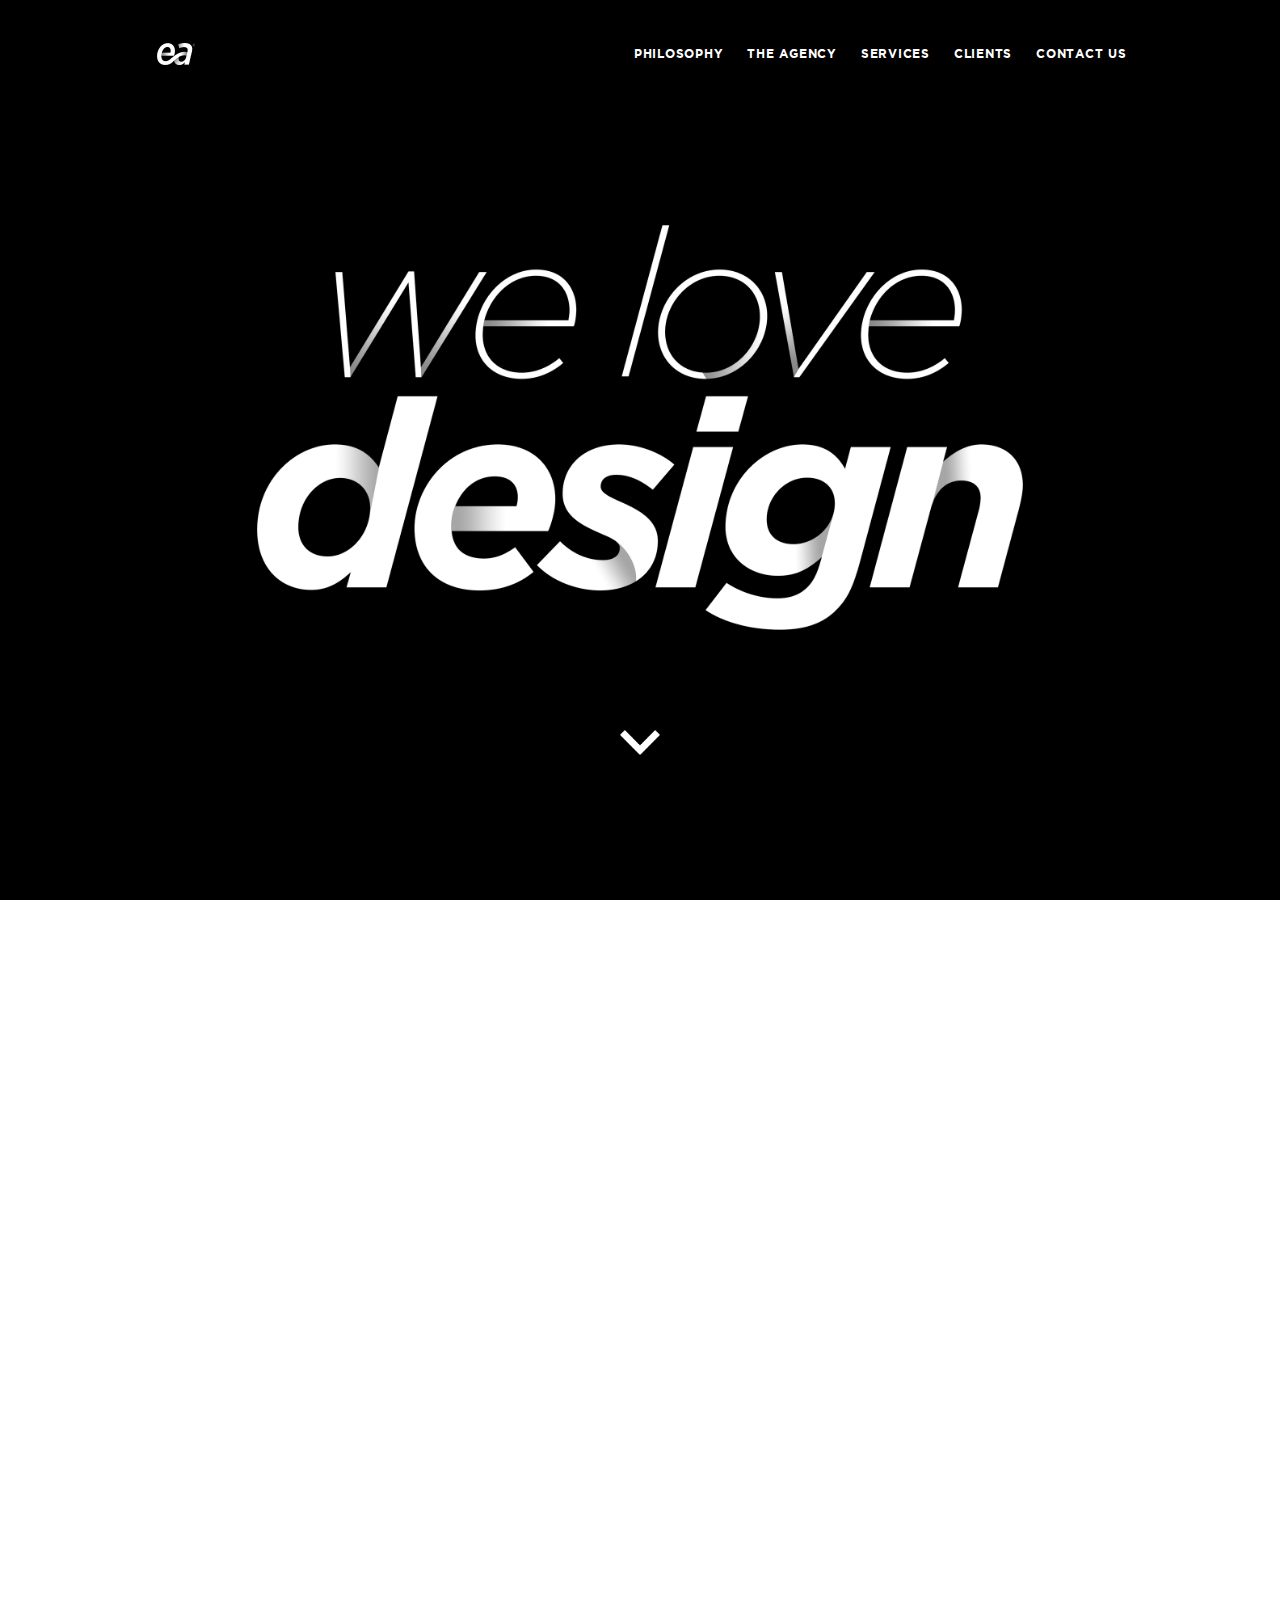
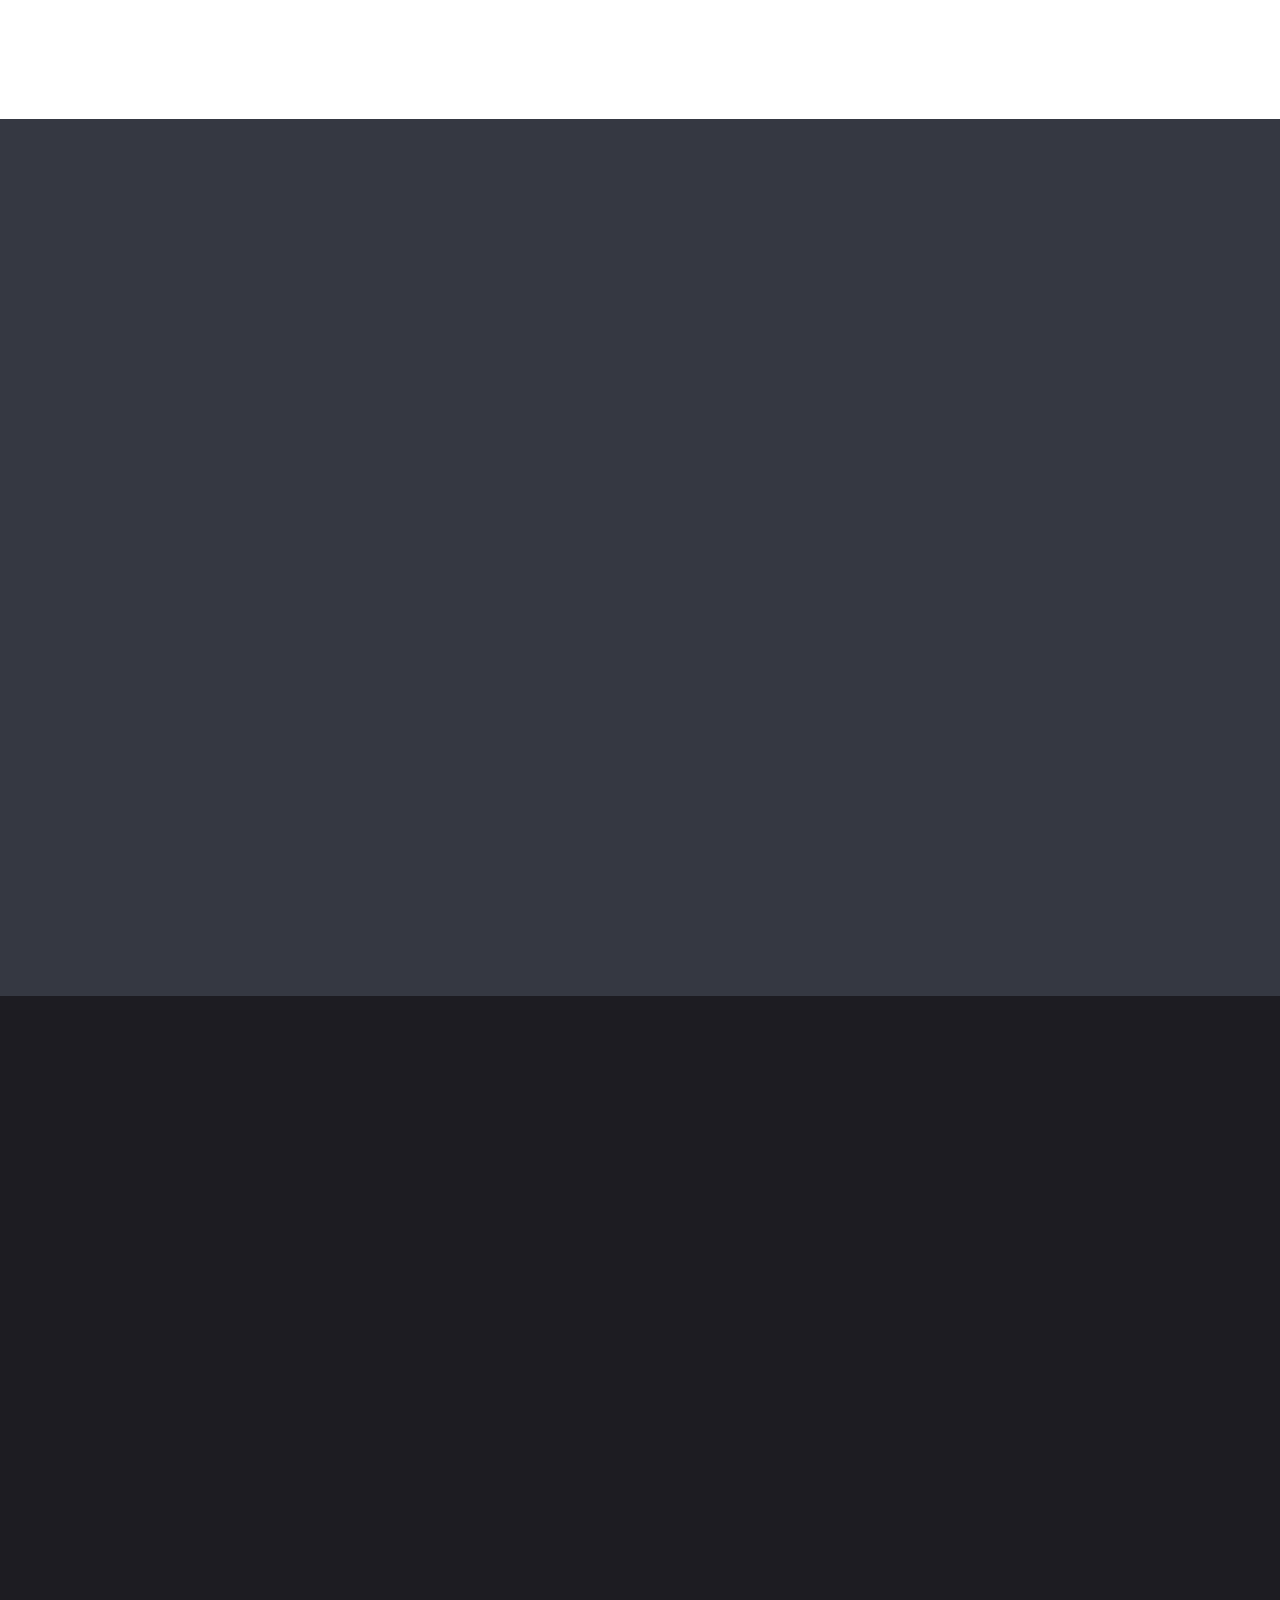
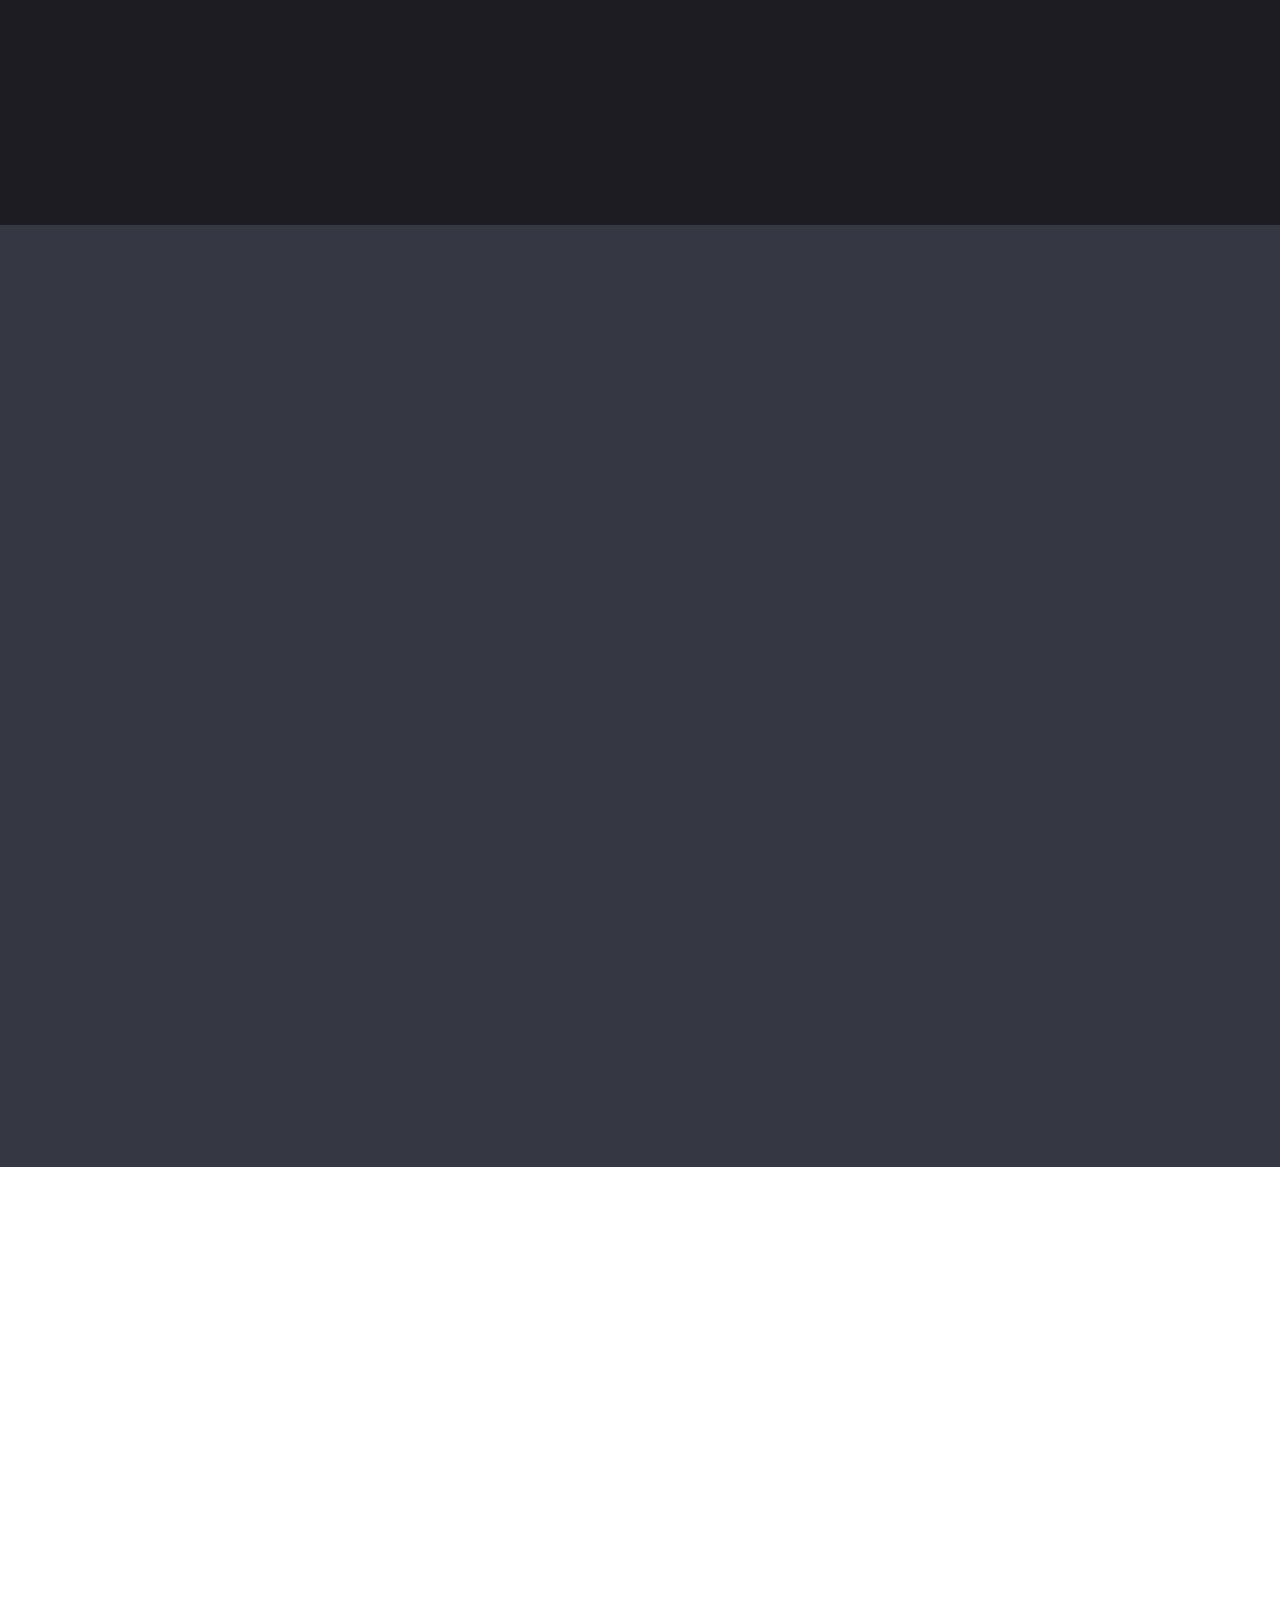
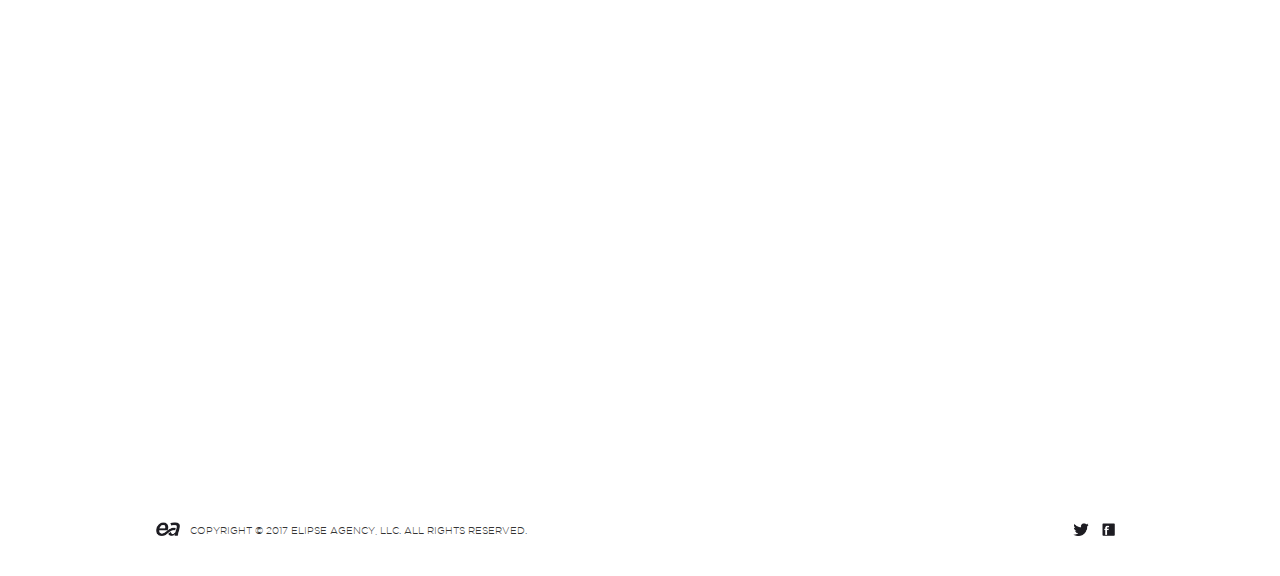
==== agency.html @ b57730e6 "initial commit" ====
<!DOCTYPE html>
<html lang="en">
<head>
    <meta charset="utf-8">
    <meta name="viewport" content="width=device-width, initial-scale=1">
    <link rel="shortcut icon" href="favicon.ico?v7" />
    
    <link href="css/bootstrap.min.css" rel="stylesheet">
    <link href="css/style.css" rel="stylesheet">
    <link href="css/animate.css" rel="stylesheet">

    <script src="js/jquery.min.js"></script>
    <script src="js/bootstrap.min.js"></script>
    <script src="js/animate.min.js"></script>
    <script type="text/javascript" src="js/jquery.scrollTo.js"></script>
    <script src="js/jquery.cycle2.min.js"></script>
    <script src="js/script.js"></script>
    
    <title>ElipseAgency. Professional digital, graphic &amp; web design solutions worldwide.</title>

    <!--
            ___                                                                                             
          /\_ \    __                                                                                      
       __ \//\ \  /\_\   _____     ____     __          __        __       __     ___      ___   __  __    
     /'__`\ \ \ \ \/\ \ /\ '__`\  /',__\  /'__`\      /'__`\    /'_ `\   /'__`\ /' _ `\   /'___\/\ \/\ \   
    /\  __/  \_\ \_\ \ \\ \ \L\ \/\__, `\/\  __/     /\ \L\.\_ /\ \L\ \ /\  __/ /\ \/\ \ /\ \__/\ \ \_\ \  
    \ \____\ /\____\\ \_\\ \ ,__/\/\____/\ \____\    \ \__/.\_\\ \____ \\ \____\\ \_\ \_\\ \____\\/`____ \ 
     \/____/ \/____/ \/_/ \ \ \/  \/___/  \/____/     \/__/\/_/ \/___L\ \\/____/ \/_/\/_/ \/____/ `/___/> \
                          \ \_\                                  /\____/                            /\___/
                           \/_/                                  \_/__/                             \/__/ 
    -->	

    <link rel="shortcut icon" href="favicon.ico?v7" />
    <meta name="description" content="We are a design firm that combines inventive marketing and professional graphic, digital and web design with powerful multimedia productions and application development to integrate creativity and technology." />
    <meta name="keywords" content="web design, graphic design, digital design, brand design, logo design, multimedia agency, marketing agency, flash website design, webdesign, web design outsourcing, graphic design outsourcing, international outsourcing, user interface design, ui design, php development, development outsourcing, brand consulting" />
    <meta name="google-site-verification" content="mPLoC36kolXGld-4iBN_MMl0N6UnsGL0WjFxXY41Fdo" />
    <meta name="author" content="ElipseAgency" />
    <meta name="copyright" content="ElipseAgency" />
    <meta name="revisit-after" content="7 days" /> 
    <meta name="classification" content="Design" />
    <meta name="rating" content="General" />
    <meta name="distribution" content="Global" /> 
    <meta name="language" content="english" /> 
    <meta name="resource-type" content="document" />
    <meta name="robots" content="index, follow" />
    
    <!-- Twitter Card data -->
    <meta name="twitter:card" content="summary_large_image">
    <meta name="twitter:site" content="@elipseagency">
    <meta name="twitter:title" content="ElipseAgency. Professional digital, graphic and web design solutions worldwide.">
    <meta name="twitter:description" content="Design firm that combines inventive marketing and professional graphic, digital and web design with powerful multimedia productions and application development to integrate creativity and technology.">
    <meta name="twitter:creator" content="@elipseagency">
    <meta name="twitter:image:src" content="http://www.elipseagency.com/images/ea_twitter.jpg">

    <!-- Open Graph data -->
    <meta property="og:title" content="ElipseAgency. Professional digital, graphic and web design solutions worldwide." />
    <meta property="og:type" content="website" />
    <meta property="og:url" content="http://www.elipseagency.com/" />
    <meta property="og:image" content="http://www.elipseagency.com/images/ea_og.jpg" />
    <meta property="og:description" content="Design firm that combines inventive marketing and professional graphic, digital and web design with powerful multimedia productions and application development to integrate creativity and technology." />
    <meta property="og:site_name" content="ElipseAgency" />
    <meta property="article:published_time" content="2017-04-21T05:59:00+01:00" />
    <meta property="article:modified_time" content="2017-04-21T19:08:47+01:00" />
    <meta property="article:section" content="Design Development Agency" />
    <meta property="article:tag" content="Design Development Agency" />
    <meta property="fb:admins" content="153537284662780" /> 
    
    <!-- ROBOTS HERE -->
    <meta name="publisher" content='ElipseAgency' />
    <meta name="abstract" content="" />
    <meta http-equiv="imagetoolbar" content="no" />
    <!--<meta http-equiv='pragma' content='no-cache' />
    <meta http-equiv='Cache-Control' content='no-cache' />
    <meta http-equiv='Expires' content='-1' />-->


    <!-- Copyright (c) ElipseAgency by ElipseAgency. All Rights Reserved. -->

    <!-- We provide the following services to companies all around the world: Digital and Website Design, Logos and Corporate Image, Print Design and Business Cards, Animations and Multimedia Presentations, Online-Based Software, Online Marketing and Publicity, Professional WebSite Hosting, Internet Communication Applications, Professional Icon Design, Sound FX and Loops Development.
    ElipseAgency combines a fluid management style with a group of talented designers, programmers and marketing minds, which are focused on setting new industry standards, and achieving the highest level of success in this global economy. -->
    
    <script type="text/javascript">
        var _gaq = _gaq || [];
        _gaq.push(['_setAccount', 'UA-17894022-1']);
        _gaq.push(['_trackPageview']);

        (function() {
            var ga = document.createElement('script'); ga.type = 'text/javascript'; ga.async = true;
            ga.src = ('https:' == document.location.protocol ? 'https://ssl' : 'http://www') + '.google-analytics.com/ga.js';
            var s = document.getElementsByTagName('script')[0]; s.parentNode.insertBefore(ga, s);
        })();
    </script>
</head>

<body>
        
    <div id="preloader"></div>
    
    <!-- #header -->
    <div id="header" class="navbar-static-top">

        <!-- #menu -->
        <div id="menu" class="container hidden-xs animate fadeInDown">
            <nav class="navbar" role="navigation">

                <div class="navbar-header">
                    <a class="navbar-brand" href="/">
                        <img src="images/ea.png" width="38" height="22" alt="EA / Elipse Agency" >
                    </a>
                </div>

                <div class="nav navbar-collapse collapse">
                    <ul class="nav navbar-nav navbar-right main_menu">
                        <li><a href="#philosophy" class="nav-link">PHILOSOPHY</a></li>
                        <li><a href="#agency" class="nav-link">THE AGENCY</a></li>
                        <li><a href="#services" class="nav-link">SERVICES</a></li>
                        <li><a href="#clients" class="nav-link">CLIENTS</a></li>
                        <li><a href="#contact" class="nav-link">CONTACT US</a></li>
                    </ul>
                </div>

                <div class="clearfix"></div>

          </nav>
        </div>
        <!-- /menu -->

    </div>
    <!-- /header -->

    <!-- #top -->
    <div id="top">
        <a href="index.html" class="hidden-sm hidden-md hidden-lg mobile_logo">
            <img src="images/ea.png" width="38" height="22" alt="EA / Elipse Agency" class="animate fadeInDown" >
        </a>
        <div class="container">
            <div class="img-cont">
                <img src="images/we-love-design.png" alt="We Love Design" class="top_title img-responsive animate fadeIn" data-wow-duration="2s" data-wow-delay="1s">
            </div>
            <img src="images/arrow_down.png" alt="" width="40" height="25" class="arrow_down animate fadeInDownUp" data-wow-offset="10" data-wow-duration="2s" data-wow-delay="1s">
        </div>
    </div>
    <!-- /top -->
    
    <!-- #our philosophy -->
    <div id="philosophy" class="section inner">
        <div class="container">
            <p class="pretitle animate fadeInDown">WHAT WE’RE MADE OF</p>
            <hr class="line_short animate fadeIn" />
            <p class="title animate fadeIn"><span>OUR</span> PHILOSOPHY</p>
            <div class="cont">
                <p class="animate fadeIn">Design is a way of life, a point of view. It involves talent, creative ability, manual skill, and technical knowledge. Each element integrally related, in harmony with the whole, and essential to the execution of an idea.</p>
                <p class="animate fadeIn">Design is to transform prose into poetry. From billboards to birth announcements, it should be seen as the embodiment of form and function, the integration of the beautiful and the useful. Design is much more than simply to assemble, it is to add value and meaning, to illuminate, simplify, clarify, modify, persuade and perhaps even to amuse.</p>
                <p class="featured animate fadeIn">“Design is so simple, that’s why it is so complicated.”</p>
                <p class="paul animate fadeIn">PAUL RAND (1914-1996)</p> 
            </div>
            <img src="images/we_love_design.png" alt="We love design" width="135" height="72" class="animate fadeInUp">
        </div>
    </div>
    <!-- / our philosophy -->
    
    <!-- #the agency -->
    <div id="agency" class="section inner">
        <div class="container">
            <p class="pretitle animate fadeInDown">WHO WE ARE</p>
            <hr class="line_short animate fadeIn" />
            <p class="title animate fadeIn"><span>THE</span> AGENCY</p>
            <div class="cont">
                <p class="animate fadeIn">Founded in 1999, ElipseAgency has grown to become one of the most recognized design firms in the world, with over 100 clients in the United States, Mexico, Argentina, Uruguay, Panama, Spain, New Zealand and the United Kingdom among other countries.</p>
                <p class="animate fadeIn">We are a group of talented designers, developers and marketing minds, which combined with a fluid management style are focused on setting new industry standards, and achieving the highest level of success in this global economy.</p>
                <p class="featured animate fadeIn">Our team combines inventive marketing and professional design with powerful productions to integrate creativity and technology.</p>
                <p class="animate fadeIn">At ElipseAgency we strive to meet strategic goals and implement innovative and creative solutions to achieve the corporate objectives of our clients. We focus our professional skills to develop unique solutions for each of our projects, while striving to build strong working relationships with our clients to create partnerships that succeed in the marketplace.</p> 
            </div>
            <img src="images/elipseagency.png" alt="ElipseAgency" width="55" height="34" class="logo animate fadeInUp">
        </div>
    </div>
    <!-- / the agency -->
    
    <!-- our services -->
    <div id="services" class="section">
        <div class="container">
            <p class="pretitle animate fadeInDown">WHAT WE DO BEST</p>
            <hr class="line_short animate fadeIn" />
            <p class="title animate fadeIn"><span>OUR</span> SERVICES</p>
            
            <div class="col col-xs-12 col-md-4 animate fadeInUp">
                <img src="images/service_branding.png" alt="Branding" width="24" height="24">
                <p class="service_title">BRANDING</p>
                <ul>
                    <li>Brand Guidelines</li>
                    <li>Identity</li>
                    <li>Communication Strategy</li>
                    <li>Event Branding</li>
                    <li>Internal Branding</li>
                    <li>Rebranding</li>
                </ul>
            </div>
            
            <div class="col col-xs-12 col-md-4 animate fadeInUp">
                <img src="images/service_digital.png" alt="Digital" width="28" height="24">
                <p class="service_title">DIGITAL</p>
                <ul>
                    <li>Responsive Web Design</li>
                    <li>Web app Development</li>
                    <li>Mobile App Design</li>
                    <li>UX+Interaction Design</li>
                    <li>Experience Design</li>
                    <li>CMS integration</li>
                </ul>
            </div>
            
            <div class="col col-xs-12 col-md-4 animate fadeInUp">
                <img src="images/service_multimedia.png" alt="Multimedia" width="25" height="24">
                <p class="service_title">MULTIMEDIA</p>
                <ul>
                    <li>Branding Video</li>
                    <li>Product &amp; Business Video</li>
                    <li>Motion Graphics</li>
                    <li>Tutorial Design</li>
                    <li>Event Video</li>
                    <li>Media Presentations</li>
                </ul>
            </div>
            
            <div class="col col-xs-12 col-md-4 animate fadeInUp">
                <img src="images/service_graphic.png" alt="Graphic" width="24" height="24">
                <p class="service_title">GRAPHIC</p>
                <ul>
                    <li>Brochure Design</li>
                    <li>Business Stationery</li>
                    <li>Packaging Design</li>
                    <li>Stationery Design</li>
                    <li>Company Reports</li>
                    <li>investor Decks</li>
                </ul>
            </div>
            
            <div class="col col-xs-12 col-md-4 animate fadeInUp">
                <img src="images/service_strategy.png" alt="Strategy" width="24" height="24">
                <p class="service_title">STRATEGY</p>
                <ul>
                    <li>Info Architecture</li>
                    <li>Digital Strategy</li>
                    <li>Analytics &amp; Metrics</li>
                    <li>Technical SEO</li>
                    <li>Statistic Reports</li>
                    <li>Impact analysis</li>
                </ul>
            </div>
            
            <div class="col col-xs-12 col-md-4 animate fadeInUp">
                <img src="images/service_social.png" alt="Branding" width="25" height="24">
                <p class="service_title">SOCIAL</p>
                <ul>
                    <li>Social Media Branding</li>
                    <li>Strategy &amp; Insights</li>
                    <li>content design</li>
                    <li>Creative Campaigns</li>
                    <li>Content Development</li>
                    <li>Website Integration</li>
                </ul>
            </div>
            
        </div>
    </div>
    <!-- / our services -->

    <!-- #clients -->
    <div id="clients" class="section inner">
        <div class="container">
            <p class="pretitle animate fadeInDown">EA’S #1 FANS</p>
            <hr class="line_short animate fadeIn" />
            <p class="title animate fadeIn"><span>OUR</span> CLIENTS</p>
            <div class="cont animate fadeIn">
                <p>Over 100 happy clients in more than 10 countries. This are some of our top supporters:</p>
            </div>

            <!-- row -->
            <div class="col-md-3 col-sm-4 col-xs-6 animate fadeIn">
                <div class="client">
                    <span class="coca-cola client_logo"></span>
                </div>
            </div>
            <div class="col-md-3 col-sm-4 col-xs-6 animate fadeIn">
                <div class="client">
                    <span class="greenpeace client_logo"></span>
                </div>
            </div>
            <div class="col-md-3 col-sm-4 col-xs-6 animate fadeIn">
                <div class="client">
                    <span class="sony client_logo"></span>
                </div>
            </div>
            <div class="col-md-3 col-sm-4 col-xs-6 animate fadeIn">
                <div class="client">
                    <span class="twitter client_logo"></span>
                </div>
            </div>

            <!-- row -->
            <div class="col-md-3 col-sm-4 col-xs-6 animate fadeIn">
                <div class="client">
                    <span class="crashlytics client_logo"></span>
                </div>
            </div>
            <div class="col-md-3 col-sm-4 col-xs-6 animate fadeIn">
                <div class="client">
                    <span class="patriots client_logo"></span>
                </div>
            </div>
            <div class="col-md-3 col-sm-4 col-xs-6 animate fadeIn">
                <div class="client">
                    <span class="fabric client_logo"></span>
                </div>
            </div>
            <div class="col-md-3 col-sm-4 col-xs-6 animate fadeIn">
                <div class="client">
                    <span class="walmart client_logo"></span>
                </div>
            </div>

            <!-- row -->
            <div class="col-md-3 col-sm-4 col-xs-6 animate fadeIn">
                <div class="client">
                    <span class="whyline client_logo"></span>
                </div>
            </div>
            <div class="col-md-3 col-sm-4 col-xs-6 animate fadeIn">
                <div class="client">
                    <span class="virgin client_logo"></span>
                </div>
            </div>
            <div class="col-md-3 col-sm-4 col-xs-6 animate fadeIn">
                <div class="client">
                    <span class="ustrendy client_logo"></span>
                </div>
            </div>
            <div class="col-md-3 col-sm-4 col-xs-6 animate fadeIn">
                <div class="client">
                    <span class="danone client_logo"></span>
                </div>
            </div>

            <!-- row -->
            <div class="col-md-3 col-sm-4 col-xs-6 animate fadeIn">
                <div class="client">
                    <span class="webs client_logo"></span>
                </div>
            </div>
            <div class="col-md-3 col-sm-4 col-xs-6 animate fadeIn">
                <div class="client">
                    <span class="photels client_logo"></span>
                </div>
            </div>
            <div class="col-md-3 col-sm-4 col-xs-6 animate fadeIn">
                <div class="client">
                    <span class="dotspin client_logo"></span>
                </div>
            </div>
            <div class="col-md-3 col-md-offset-0 col-sm-4 col-sm-offset-4 col-xs-6 col-xs-offset-0 animate fadeIn">
                <div class="client">
                    <span class="bepots client_logo"></span>
                </div>
            </div>

        </div>
        
    </div>
    <!-- / clients -->

    <!-- #contact -->
    <div id="contact" class="section">
        <div class="container">
            <p class="pretitle animate fadeInDown">LET’S GET STARTED</p>
            <hr class="line_short animate fadeIn" />
            <p class="title animate fadeIn"><span>CONTACT</span> US</p>
            <div class="cont animate fadeIn">
                <p>At ElipseAgency, we know each client is different and requires specific solutions to their individual projects. Give us a call, email us or contact us in any social network, we’re here to help you grow.</p>
            </div>

            <div class="col-md-6 col-md-offset-0 col-xs-10 col-xs-offset-1 animate fadeInLeft">
                <div class="contact-panel">
                    <img src="images/map_north-america.png" alt="North America" class="map" width="40" height="40">
                    <p class="continent">NORTH AMERICA</p>
                    <p class="city">(NEW YORK CITY, UNITED STATES)</p>
                    <hr class="line_short"/>
                    <div class="row">
                        <div class="col-md-6 col-xs-12 text-right">
                            <p class="phone">+1 (585) 267-5585</p>
                        </div>
                        <div class="col-md-6 col-xs-12 text-left">
                            <p class="mail"><a href="mailto:us@elipseagency.com">US@ELIPSEAGENCY.COM</a></p>
                        </div>
                    </div>
                </div>
            </div>

            <div class="col-md-6 col-md-offset-0 col-xs-10 col-xs-offset-1 animate fadeInRight">
                <div class="contact-panel">
                    <img src="images/map_south-america.png" alt="South America" class="map" width="24" height="40">
                    <p class="continent">SOUTH AMERICA</p>
                    <p class="city">(ROSARIO, ARGENTINA)</p>
                    <hr class="line_short"/>
                    <div class="row">
                        <div class="col-md-6 col-xs-12 text-right">
                            <p class="phone">+54 (341) 485-1858</p>
                        </div>
                        <div class="col-md-6 col-xs-12 text-left">
                            <p class="mail"><a href="mailto:ar@elipseagency.com">AR@ELIPSEAGENCY.COM</a></p>
                        </div>
                    </div>
                </div>
            </div>

            <div class="col-md-6 col-md-offset-0 col-xs-10 col-xs-offset-1 animate fadeInLeft">
                <div class="contact-panel">
                    <img src="images/map_europe.png" alt="Europe" class="map" width="40" height="40">
                    <p class="continent">EUROPE</p>
                    <p class="city">(LONDON, UNITED KINGDOM)</p>
                    <hr class="line_short"/>
                    <div class="row">
                        <div class="col-md-6 col-xs-12 text-right">
                            <p class="phone">+44 (020) 3290-0858</p>
                        </div>
                        <div class="col-md-6 col-xs-12 text-left">
                            <p class="mail"><a href="mailto:uk@elipseagency.com">UK@ELIPSEAGENCY.COM</a></p>
                        </div>
                    </div>
                </div>
            </div>

            <div class="col-md-6 col-md-offset-0 col-xs-10 col-xs-offset-1 animate fadeInRight">
                <div class="contact-panel">
                    <img src="images/map_oceania.png" alt="Oceania" class="map" width="40" height="40">
                    <p class="continent">OCEANIA</p>
                    <p class="city">(SIDNEY, AUSTRALIA)</p>
                    <hr class="line_short"/>
                    <div class="row">
                        <div class="col-md-6 col-xs-12 text-right">
                            <p class="phone">+61 (02) 8006-9858</p>
                        </div>
                        <div class="col-md-6 col-xs-12 text-left">
                            <p class="mail"><a href="mailto:au@elipseagency.com">AU@ELIPSEAGENCY.COM</a></p>
                        </div>
                    </div>
                </div>
            </div>

            <div class="col-md-12 col-md-offset-0 col-xs-10 col-xs-offset-1 animate fadeInUp">
                <div class="contact-panel last">
                    <div class="row">
                        <div class="col-md-6 col-xs-12 world">
                            <img src="images/map_world.png" alt="International" class="map" width="51" height="28">
                            <span class="continent">INTERNATIONAL</span>
                        </div>
                        <div class="col-md-6 col-xs-12">
                            <p class="mail"><a href="mailto:hello@elipseagency.com">HELLO@ELIPSEAGENCY.COM</a></p>
                        </div>
                    </div>
                </div>
            </div>

        </div>
    </div>
    <!-- / contact -->

    <!-- #footer -->
    <div id="footer">
        <div class="container">
            <img src="images/ea_footer.png" alt="EA" width="24" height="14" class="footer-logo">
            <p class="copy">COPYRIGHT © 2017 ELIPSE AGENCY, LLC. ALL RIGHTS RESERVED.</p>
            <div class="social">
                <a href="https://twitter.com/elipseagency"><img src="images/social_twitter.png" width="16" height="13" alt="EA - Twitter"></a>
                <a href="https://www.facebook.com/ElipseAgency/"><img src="images/social_facebook.png" width="13" height="13" alt="EA - Facebook"></a>
            </div>
        </div>
    </div>
    <!-- / footer -->
    
</body>
</html>
---- css/style.css ----
/***** FONTS *****/

@font-face {
 font-family: "light";
 src: url("fonts/font-light.eot");
 src: url("fonts/font-light.eot?#iefix") format("embedded-opentype"),
  url("fonts/font-light.woff2") format("woff2"),
  url("fonts/font-light.woff") format("woff"),
  url("fonts/font-light.ttf") format("truetype"),
  url("fonts/font-light.svg#Light") format("svg");
 font-weight: normal;
 font-style: normal;
}

@font-face {
 font-family: "book";
 src: url("fonts/font-book.eot");
 src: url("fonts/font-book.eot?#iefix") format("embedded-opentype"),
  url("fonts/font-book.woff2") format("woff2"),
  url("fonts/font-book.woff") format("woff"),
  url("fonts/font-book.ttf") format("truetype"),
  url("fonts/font-book.svg#Book") format("svg");
 font-weight: normal;
 font-style: normal;
}

@font-face {
 font-family: "bold";
 src: url("fonts/font-bold.eot");
 src: url("fonts/font-bold.eot?#iefix") format("embedded-opentype"),
  url("fonts/font-bold.woff2") format("woff2"),
  url("fonts/font-bold.woff") format("woff"),
  url("fonts/font-bold.ttf") format("truetype"),
  url("fonts/font-bold.svg#Bold") format("svg");
 font-weight: normal;
 font-style: normal;
}

/***** GENERAL *****/

html,
body {
 margin: 0;
 padding: 0;
}

body {
 text-align: center;
 background: #fff;
}

a {
 outline: none !important;
}

a:hover,
a:focus {
 text-decoration: none;
}

.container {
 max-width: 999px;
 padding-left: 15px;
 padding-right: 15px;
 position: relative;
 z-index: 1;
}

img.img-responsive {
 display: inline-block;
}

.both {
 clear: both;
}

#preloader {
 position: fixed;
 left: 0;
 top: 0;
 z-index: 9999999;
 width: 100vw;
 height: 100vh;
 overflow: hidden;
 background: #000 url(../images/preload.gif) no-repeat center center;
}

/***** HEADER *****/

#header {
 font-family: "bold", Helvetica, Arial, sans-serif;
 position: absolute;
 width: 100%;
}

#header .navbar {
 min-height: auto;
 margin-bottom: 0px;
}

/*** menu ***/

#menu {
 padding-top: 42px;
}

#menu nav li a {
 font-size: 12px;
 letter-spacing: 0.75px;
 color: #fff;
 line-height: 12px;
 padding: 5px 12px;
}

#menu li a:hover {
 background: none;
 opacity: 0.5;
}

#menu li a:focus {
 background: none;
 opacity: 1;
}

#menu .navbar-brand {
 height: auto;
 padding: 0px;
}

/***** SECTIONS *****/

.section {
 text-align: center;
 position: relative;
}

.cont p {
 font-family: "light", Helvetica, Arial, sans-serif;
}

p.title,
p.pretitle {
 font-family: "bold", Helvetica, Arial, sans-serif;
}

p.title span,
p.pretitle span {
 font-family: "book", Helvetica, Arial, sans-serif;
}

.line_short {
 border: none;
 background: #fff;
 margin: 25px auto;
 height: 4px;
 width: 47px;
}

#top p.inner_logo {
 display: inline-block;
 position: absolute;
 width: 100%;
 left: 0px;
 top: 10vh;
 z-index: 999;
 margin-top: 0px;
}

/***** TOP *****/

#top {
 font-family: "bold", Helvetica, Arial, sans-serif;
 background: #000;
 height: 100vh;
}

.img-cont {
 height: 33vh;
}

.top_title {
 max-width: 90%;
 height: auto;
 max-height: 100%;
}

#top p {
 margin-bottom: 30px;
}

@-webkit-keyframes arrow {
 0% {
  opacity: 0;
 }

 50% {
  opacity: 1;
  margin-top: 15px;
 }

 100% {
  opacity: 0;
  margin-top: 0;
 }
}

@-moz-keyframes arrow {
 0% {
  opacity: 0;
 }

 50% {
  opacity: 1;
  margin-top: 15px;
 }

 100% {
  opacity: 0;
  margin-top: 0;
 }
}

@-o-keyframes arrow {
 0% {
  opacity: 0;
 }

 50% {
  opacity: 1;
  margin-top: 15px;
 }

 100% {
  opacity: 0;
  margin-top: 0;
 }
}

@keyframes arrow {
 0% {
  opacity: 0;
 }

 50% {
  opacity: 1;
  margin-top: 15px;
 }

 100% {
  opacity: 0;
  margin-top: 0;
 }
}

.arrow_down {
 -webkit-animation: arrow 2s infinite; /* Safari 4+ */
 -moz-animation: arrow 2s infinite; /* Fx 5+ */
 -o-animation: arrow 2s infinite; /* Opera 12+ */
 animation: arrow 2s infinite; /* IE 10+, Fx 29+ */
}

video {
 opacity: 0.7;
 min-width: 100%;
 width: auto;
 height: auto;
 min-height: 100%;
 position: fixed;
 top: 50%;
 left: 50%;
 transform: translate(-50%, -50%);
 z-index: 0;
}

/***** QUOTES *****/

#quotes {
 font-family: "bold", Helvetica, Arial, sans-serif;
 background-color: #2a2b34;
 padding: 60px 0 30px;
 font-size: 15px;
 margin-top: 50px;
 color: #fff;
}

#quotes .cycle-pager {
 position: static;
 margin-top: 5px;
}

#quotes img {
 margin-bottom: 16px;
}

.quote-img {
 width: 65px;
 height: 65px;
}

.quote {
 font-family: "light", Helvetica, Arial, sans-serif;
}

/***** OUR WORK *****/

#our-work {
 color: #fff;
 font-family: "bold", Helvetica, Arial, sans-serif;
}

.work {
 width: 100%;
 height: 100%;
 background-size: cover;
}

.work_title a,
.work_title a:focus,
.work_title a:visited {
 color: #fff;
}

.work_title a:hover {
 color: #cacedf;
}

.work .line_big {
 margin-top: 20px;
}

.work-1 {
 background: url("../images/slide_01.jpg") no-repeat center center;
}

.work-2 {
 background: url("../images/slide_02.jpg") no-repeat center center;
}

.work-3 {
 background: url("../images/slide_03.jpg") no-repeat center center;
}

.work-4 {
 background: url("../images/slide_04.jpg") no-repeat center center;
}

.work-5 {
 background: url("../images/slide_05.jpg") no-repeat center center;
}

.work-6 {
 background: url("../images/slide_06.jpg") no-repeat center center;
}

#prev,
#next {
 display: inline-block;
 width: 34px;
 height: 55px;
 position: absolute;
 top: 48%;
 z-index: 99999;
 opacity: 0.1;
 -webkit-transition: all 0.5s; /* Safari */
 transition: all 0.5s;
}

#prev {
 background: url("../images/slider_arrow_left.png") no-repeat center center;
 background-size: 34px 55px;
 left: 70px;
}

#next {
 background: url("../images/slider_arrow_right.png") no-repeat center center;
 background-size: 34px 55px;
 right: 70px;
}

#prev:hover,
#next:hover {
 opacity: 1;
}

.cycle-pager {
 position: absolute;
 width: 100%;
 z-index: 999999;
}

.cycle-pager span {
 font-family: "bold", Helvetica, Arial, sans-serif;
 font-size: 35px;
 width: 24px;
 height: 16px;
 display: inline-block;
 color: #fff;
 cursor: pointer;
 opacity: 0.3;
}

.cycle-pager span.cycle-pager-active {
 opacity: 1;
}

.alltoall {
 position: absolute;
 display: inline-block;
 height: 100%;
 width: 100%;
 top: 0px;
 margin-left: -50%;
 z-index: 9999;
}

/***** CLIENTS *****/

#clients {
 background-color: #353842;
 padding: 80px 0 0;
 color: #fff;
}

#clients.inner {
 padding-bottom: 80px;
}

#clients .col-md-3 {
 padding: 0 10px;
}

.client {
 border: solid 1px #3f424b;
 margin-top: 20px;
}

.client_logo {
 background-image: url("../images/logo_sprite.png");
 margin: 5px auto;
 text-align: center;
 display: inline-block;
}

.coca-cola {
 background-position: center 0px;
}

.greenpeace {
 background-position: center -100px;
}

.sony {
 background-position: center -200px;
}

.twitter {
 background-position: center -300px;
}

.twitter {
 background-position: center -300px;
}

.crashlytics {
 background-position: center -400px;
}

.patriots {
 background-position: center -500px;
}

.fabric {
 background-position: center -600px;
}

.walmart {
 background-position: center -700px;
}

.whyline {
 background-position: center -800px;
}

.virgin {
 background-position: center -900px;
}

.ustrendy {
 background-position: center -1000px;
}

.danone {
 background-position: center -1100px;
}

.webs {
 background-position: center -1200px;
}

.photels {
 background-position: center -1300px;
}

.dotspin {
 background-position: center -1400px;
}

.bepots {
 background-position: center -1500px;
}

/***** PHILOSOPHY *****/

/***** HISTORY *****/

#philosophy {
 padding: 100px 0;
 background-color: #fff;
 color: #1d1c22;
}

#story {
 padding: 80px 0;
 background-color: #fff;
 color: #1d1c22;
}

#philosophy .line_short,
#philosophy .line_big,
#story .line_short,
#story .line_big {
 background-color: #1d1c22;
 margin-top: 15px;
}

#philosophy .featured,
#story .featured {
 margin-bottom: 15px;
}

p.paul {
 font-family: "bold", Helvetica, Arial, sans-serif;
 margin-top: 0px !important;
 padding-bottom: 30px;
}

/*
#story a{
    font-family: 'book', Helvetica, Arial, sans-serif;
    color: #000;
}

#story a:hover{
    text-decoration: underline;
}


#story .cont{
    margin-bottom: 50px;
}

/***** AGENCY *****/

/***** INSIGHTS *****/

#agency {
 padding: 100px 0;
 background-color: #fff;
 color: #1d1c22;
}

#insights {
 padding: 75px 0;
 background-color: #fff;
 color: #1d1c22;
}

#agency .line_short,
#agency .line_big {
 background-color: #1d1c22;
 margin-top: 10px;
}

#agency.inner,
#insights {
 background-color: #353842;
 color: #fff;
}

#agency.inner .line_short,
#insights.inner .line_short {
 background-color: #fff;
}

#agency .logo {
 margin-top: 20px;
}

.more_link {
 font-family: "bold", Helvetica, Arial, sans-serif;
 display: inline-block;
 font-size: 24px;
 line-height: 24px;
 letter-spacing: 1.5px;
 color: #1d1c22;
 margin-top: 30px;
}

#insights .more_link {
 color: #fff;
}

#insights .line_big,
#insights .line_short,
#roles .line_short {
 margin-top: 15px;
 margin-bottom: 10px;
}

.more_link:hover,
.more_link:focus {
 color: #686c7b;
}

#insights .more_link:hover,
#insights .more_link:focus {
 color: #686c7b;
}

/***** SERVICES *****/

/***** ROLES *****/

#services,
#roles {
 font-family: "bold", Helvetica, Arial, sans-serif;
 padding: 50px 0;
 background-color: #1d1c22;
 color: #fff;
}

#services .col {
 text-align: left;
 margin-top: 50px;
 padding-left: 80px;
}

#roles .col {
 text-align: center;
 margin-top: 25px;
 padding-left: 15px;
}

#services .col img,
#roles .col img {
 margin-bottom: 10px;
}

.service_title {
 font-size: 17px;
 margin-bottom: 12px;
}

#services ul,
#roles ul {
 padding-left: 0px;
}

#services li,
#roles li {
 font-family: "light", Helvetica, Arial, sans-serif;
 text-transform: uppercase;
 margin-bottom: 5px;
 list-style: inside;
 text-align: left;
}

#roles li {
 list-style: none;
 text-align: center;
}

/***** BROWSE MORE *****/

#browse-more {
 background: #1d1c22;
}

/***** CONTACT *****/

#contact {
 font-family: "bold", Helvetica, Arial, sans-serif;
 background-color: #fff;
 color: #1d1c22;
 padding: 80px 0;
}

#contact .line_short {
 background-color: #1d1c22;
 margin-top: 15px;
 margin-bottom: 19px;
}

#contact .col-md-6 {
 padding: 0 8px;
}

#contact .col-md-12 {
 padding: 0 15px;
}

.contact-panel {
 border: solid 1px #d2d2d2;
 padding: 30px 0 25px;
 margin-top: 16px;
}

.contact-panel.last {
 padding: 16px 0 16px;
}

.contact-panel.last .world {
 padding-top: 5px !important;
}

.contact-panel.last .mail {
 margin-top: 5px;
}

.map {
 margin-bottom: 10px;
}
.continent {
 font-size: 15px;
 margin-bottom: 0px;
}

.city {
 font-size: 13px;
 margin-bottom: 0px;
 font-family: "light", Helvetica, Arial, sans-serif;
}

.info-container {
 height: 45px;
 display: flex;
 flex-wrap: wrap;
 align-items: center;
 justify-content: center;
}

.phone {
 background: url(../images/icon_mobile.png) no-repeat top left;
 font-family: "light", Helvetica, Arial, sans-serif;
 background-position: 0px 1px;
 background-size: 14px 22px;
 display: inline-block;
 padding-left: 27px;
 line-height: 24px;
 height: 29px;
}
.mail {
 background: url(../images/icon_envelope.png) no-repeat center left;
 font-family: "light", Helvetica, Arial, sans-serif;
 background-size: 17px 12px;
 padding-left: 26px;
 display: inline-block;
 line-height: 22px;
 /* height: 24px; */
}
.phone,
.mail {
 font-size: 12px;
 margin: 0 10px 0px;
}

.mail a {
 color: #1d1c22;
}

.mail a:hover {
 text-decoration: underline;
}

/***** FOOTER *****/

#footer {
 font-family: "light", Helvetica, Arial, sans-serif;
 font-size: 10px;
 text-align: left;
 padding-bottom: 30px;
 position: relative;
 background-color: #fff;
}

#footer p {
 height: 14px;
 line-height: 17px;
 display: inline-block;
}

#footer img {
 margin-right: 10px;
}

.social a:hover {
 opacity: 0.7;
}

/***** CASES *****/

#top.inner {
 padding-top: 30vh;
}

#top.twitter_flight {
 background-color: #000;
 color: #fff;
}

#case_gallery {
 background: #000;
}

/*
#case_gallery .container{
    padding: 0px;
    width: 100%;
    min-width: 100%;
}

#case_gallery .col_cont{
    padding: 0px;
}

#case_gallery .col{
    padding: 0px;
    height: 25vh;
    min-height: 250px;
}

#case_gallery .col_big{
    padding: 0px;
    height: 50vh;
    min-height: 500px;
}

.pic{
    background-size: cover;
    background-position: center top;
}

.pic01{
    background-image: url(../images/bg_02.jpg);
}

.gal{
    position: relative;
    width: 100%;
}

/* ---- grid ---- */ /*

.grid {
    background: #DDD;
    overflow: hidden;
}

.grid:after {
  content: '';
  display: block;
  clear: both;
}

/* ---- .grid-item ---- */ /*

.grid-sizer,
.grid-item {
  min-width: 414px;
    width: 25vw;
}

.grid-item.h2{
  
    margin: 0px;
}

.grid-item.w2{
  min-width: 826px;
    width: 50vw;
}

.grid-item {
  float: left;
}

.grid-item img {
  display: block;
  width: 100%;
}
*/

.ri-grid {
 position: relative;
 height: auto;
}

.ri-grid ul {
 list-style: none;
 display: block;
 width: 100%;
 margin: 0;
 padding: 0;
}

.ri-grid ul:before,
.ri-grid ul:after {
 content: "";
 display: table;
}

.ri-grid ul:after {
 clear: both;
}

.ri-grid ul {
 zoom: 1; /* For IE 6/7 (trigger hasLayout) */
}

.ri-grid ul li {
 -webkit-perspective: 400px;
 -moz-perspective: 400px;
 -o-perspective: 400px;
 -ms-perspective: 400px;
 perspective: 400px;
 margin: 0;
 padding: 0;
 float: left;
 position: relative;
 display: block;
 overflow: hidden;
 background: #000;
}

.ri-grid ul li a {
 display: block;
 outline: none;
 position: absolute;
 left: 0;
 top: 0;
 width: 100%;
 height: 100%;
 -webkit-backface-visibility: hidden;
 -moz-backface-visibility: hidden;
 -o-backface-visibility: hidden;
 -ms-backface-visibility: hidden;
 backface-visibility: hidden;
 -webkit-transform-style: preserve-3d;
 -moz-transform-style: preserve-3d;
 -o-transform-style: preserve-3d;
 -ms-transform-style: preserve-3d;
 transform-style: preserve-3d;
 -webkit-background-size: 100% 100%;
 -moz-background-size: 100% 100%;
 background-size: 100% 100%;
 background-position: center center;
 background-repeat: no-repeat;
 background-color: #333;
 -webkit-box-sizing: content-box;
 -moz-box-sizing: content-box;
 box-sizing: content-box;
}

/* Grid wrapper sizes */

.ri-grid-size-1 {
 width: 55%;
}
.ri-grid-size-2 {
 width: 100%;
}
.ri-grid-size-3 {
 width: 100%;
 margin-top: 0px;
}

/* RESPONSIVE CSS
-------------------------------------------------- */

@media (max-width: 991px) {
 .contact-panel.last {
  padding: 0;
 }
 .phone-block,
 .mail-block {
  height: 60px;
  display: flex;
  align-items: center;
  justify-content: center;
 }

 .phone-block {
  border-bottom: 1px solid #d2d2d2;
  width: 75%;
  margin: auto;
 }
 .contact-panel.last .mail {
  margin-top: 0;
 }
}

@media (max-width: 767px) {
 #preloader {
  background-size: 55px 34px;
 }

 #top {
  padding-top: 13vh;
  padding-bottom: 100px;
  height: 90vh;
  /*
        background-image: url(../images/bg_01.jpg);
        background-size: auto 13%;
        background-attachment: fixed;
        background-position: top center;
        */
 }

 video {
  opacity: 0.7;
  width: auto;
  height: 100vh;
  position: fixed;
  transform: none;
  top: 0px;
  left: -100%;
  z-index: 0;
 }

 #top .mobile_logo {
  margin-bottom: 80px;
  display: inline-block;
  position: relative;
  z-index: 999;
 }

 .top_title {
  margin-bottom: 124px;
 }

 #top p {
  margin-top: 60px;
 }

 #top.inner p {
  margin-top: 10px;
 }

 .line_big {
  border: none;
  background: #fff;
  margin: 25px auto;
  height: 4px;
  width: 47px;
 }

 /*
    .more_link{
        padding-right: 24px;
        padding-left: 12px;
        background-size: 8px 11px;
        font-size: 17px;
        line-height: 17px;
        letter-spacing: 1px;
    }
    */

 .img-cont {
  margin-bottom: 60px;
 }

 .more_link {
  font-size: 17px;
  line-height: 17px;
  letter-spacing: 1px;
 }

 .quote {
  font-size: 20px;
  line-height: 25px;
  margin: 35px auto;
 }

 .cont p {
  font-size: 16px;
  opacity: 0.75;
  letter-spacing: 0px;
  max-width: 90%;
  margin: 30px auto;
 }

 .cont p.featured {
  margin: 30px auto;
  font-size: 24px;
  line-height: 28px;
  letter-spacing: -1px;
  opacity: 1;
 }

 p.title {
  font-size: 40px;
  letter-spacing: -1px;
 }

 p.pretitle {
  font-size: 17px;
  letter-spacing: 1px;
 }

 .work_title {
  font-size: 30px;
  line-height: 33px;
  letter-spacing: -2px;
  margin: 50px auto;
  max-width: 100%;
 }

 .work_pretitle {
  font-size: 18px;
  letter-spacing: 1px;
 }

 #agency {
  padding: 70px 0;
 }

 #our-work,
 .work {
  height: 100vh;
 }

 .work {
  padding-top: 25vh;
  background-size: auto 100% !important;
 }

 .work_logo {
  max-height: 50px;
  max-width: 200px;
  height: auto;
  width: auto;
 }

 .cycle-pager {
  bottom: 40px;
 }

 .client_logo {
  background-size: 100%;
  width: 117px;
  max-width: 80%;
  height: 80px;
 }

 .coca-cola {
  background-position: center 5px;
 }

 .greenpeace {
  background-position: center -70px;
 }

 .sony {
  background-position: center -145px;
 }

 .twitter {
  background-position: center -220px;
 }

 .crashlytics {
  background-position: center -295px;
 }

 .patriots {
  background-position: center -372px;
 }

 .fabric {
  background-position: center -445px;
 }

 .walmart {
  background-position: center -520px;
 }

 .whyline {
  background-position: center -595px;
 }

 .virgin {
  background-position: center -672px;
 }

 .ustrendy {
  background-position: center -745px;
 }

 .danone {
  background-position: center -820px;
 }

 .webs {
  background-position: center -897px;
 }

 .photels {
  background-position: center -970px;
 }

 .dotspin {
  background-position: center -1045px;
 }

 .bepots {
  background-position: center -1123px;
 }

 #footer {
  text-align: center;
 }

 .copy {
  font-size: 8px;
  width: 100%;
 }

 .footer-logo {
  margin-bottom: 10px;
 }

 .contact-panel .text-left,
 .contact-panel .text-right {
  text-align: center !important;
 }

 #top.inner {
  height: 90vh;
  padding-top: 13vh;
  padding-bottom: 100px;
  background-size: auto 13%;
  background-attachment: fixed;
  background-position: top center;
 }

 #top.twitter_flight {
  background: #000;
 }

 #top.inner .mobile_logo {
  margin-bottom: 55px;
  position: relative;
  z-index: 999;
 }

 #top.inner .work_pretitle {
  margin-bottom: 0px;
 }

 #top.inner .line_big {
  margin: 22px auto 30px;
 }

 #top.inner .work_logo {
  margin-top: 30px;
 }
}

@media (min-width: 768px) {
 #top {
  padding-top: 25vh;
  padding-bottom: 100px;
 }

 .img-cont {
  height: 45vh;
  margin-bottom: 100px;
 }

 #top p {
  margin-top: 60px;
 }

 .line_big {
  border: none;
  background: #fff;
  margin: 25px auto;
  height: 4px;
  width: 47px;
 }

 /*
    .more_link{
        padding-right: 24px;
        padding-left: 12px;
        background-size: 8px 11px;
        font-size: 17px;
        line-height: 17px;
        letter-spacing: 1px;
    }
    */

 .more_link {
  font-size: 17px;
  line-height: 17px;
  letter-spacing: 1px;
 }

 .quote {
  font-size: 23px;
  line-height: 30px;
  margin: 45px auto;
 }

 .cont p {
  font-size: 17px;
  opacity: 0.75;
  letter-spacing: -1px;
  max-width: 80%;
  margin: 30px auto;
 }

 .cont p.featured {
  margin: 40px auto;
  font-size: 28px;
  line-height: 38px;
  letter-spacing: -2px;
  opacity: 1;
 }

 p.title {
  font-size: 40px;
  letter-spacing: -1px;
 }

 p.pretitle {
  font-size: 18px;
  letter-spacing: 1px;
 }

 .work_title {
  font-size: 50px;
  line-height: 60px;
  letter-spacing: -2px;
  max-width: 75%;
  margin: 50px auto;
 }

 .work_pretitle {
  font-size: 28px;
  letter-spacing: 1px;
 }

 #our-work,
 .work {
  height: 100vh;
  min-height: 600px;
 }

 .work {
  padding-top: 120px;
  padding-bottom: 150px;
 }

 .work_logo {
  max-height: 60px;
  max-width: 300px;
  height: auto;
  width: auto;
 }

 .cycle-pager {
  bottom: 30px;
 }

 .client_logo {
  background-size: 100%;
  width: 156px;
  height: 100px;
 }

 .copy,
 .footer-logo {
  float: left;
 }

 .social {
  float: right;
 }

 .contact-panel .text-left,
 .contact-panel .text-right {
  text-align: center !important;
 }
}

@media (min-width: 992px) {
 #top {
  min-height: 700px;
  padding-bottom: 100px;
 }

 .line_big {
  border: none;
  background: #fff;
  margin: auto;
  height: 7px;
  width: 70px;
 }

 .quote {
  font-size: 25px;
  line-height: 30px;
  margin: 45px auto;
 }

 /*
    .more_link{
        padding-right: 30px;
        padding-left: 15px;
        background-size: 11px 18px;
        font-size: 24px;
        line-height: 24px;
        letter-spacing: 1.5px;
    }
    */

 .more_link {
  font-size: 22px;
  line-height: 24px;
  letter-spacing: 1.5px;
 }

 .contact-panel.last .world {
  border-right: solid 1px #d2d2d2;
 }

 p.title {
  font-size: 48px;
  letter-spacing: -2px;
 }

 .work_title {
  font-size: 60px;
  line-height: 65px;
  letter-spacing: -2px;
  margin-top: 50px;
  margin-bottom: 50px;
  max-width: 100%;
 }

 .work_pretitle {
  font-size: 30px;
  letter-spacing: 1.5px;
 }

 .work {
  padding-top: 25vh;
  background-size: cover;
 }

 #prev {
  left: 30px;
 }

 #next {
  right: 30px;
 }
 /*
    .contact-panel .text-left{
        text-align: left!important;
    }
    
    .contact-panel .text-right{
        text-align: right!important;
    }*/

 .contact-panel .col-md-6.text-right {
  margin-left: -20px;
 }

 .contact-panel .col-md-6.text-right.less {
  margin-left: -12px;
 }
}

@media (min-width: 1200px) {
 #top {
  min-height: 720px;
  padding-top: 25vh;
  padding-bottom: 100px;
 }

 #our-work,
 .work {
  min-height: 700px;
 }

 .work_title {
  font-size: 69px;
  line-height: 72px;
  letter-spacing: -2px;
  margin-top: 50px;
  margin-bottom: 50px;
  max-width: 100%;
 }

 .work {
  padding-top: 33vh;
  background-size: cover;
 }

 .cycle-pager {
  bottom: 50px;
 }

 #prev {
  left: 70px;
 }

 #next {
  right: 70px;
 }
}

@media (min-width: 1200px) {
 #case_gallery {
  overflow: hidden;
 }

 #case_gallery .container {
  width: 1200px;
  min-width: 1200px;
 }

 .left_content {
  position: absolute;
  display: inline-block !important;
  left: -1200px;
 }

 .right_content {
  position: absolute;
  display: inline-block !important;
  left: 1200px;
 }

 .center_content {
  position: absolute;
  left: 0px;
 }

 .gal {
  width: 1200px;
  margin: auto;
 }
}

@media (max-width: 1700px) {
 .rid01 {
  display: none;
 }
}

/* Phone Landscape */
@media only screen and (max-device-width: 480px) and (orientation: landscape) {
 #top {
  padding-top: 25vh;
 }
}
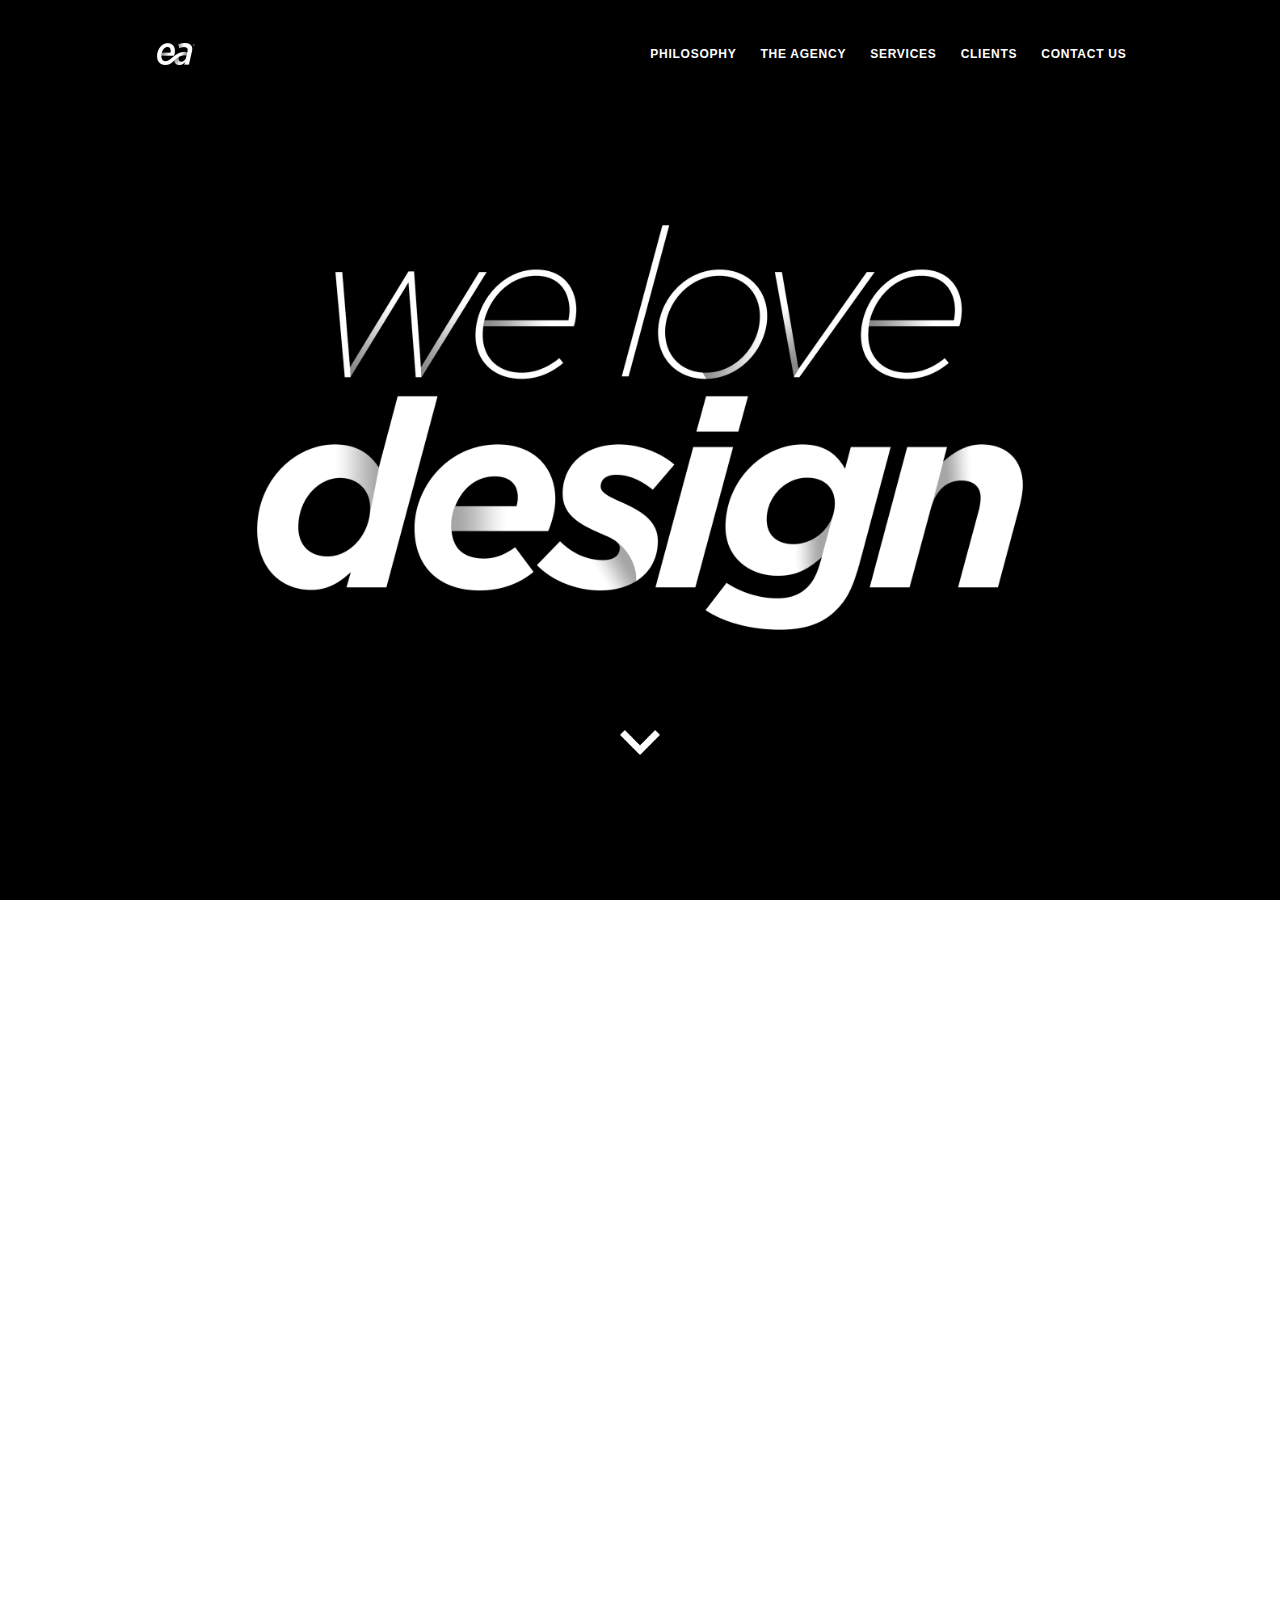
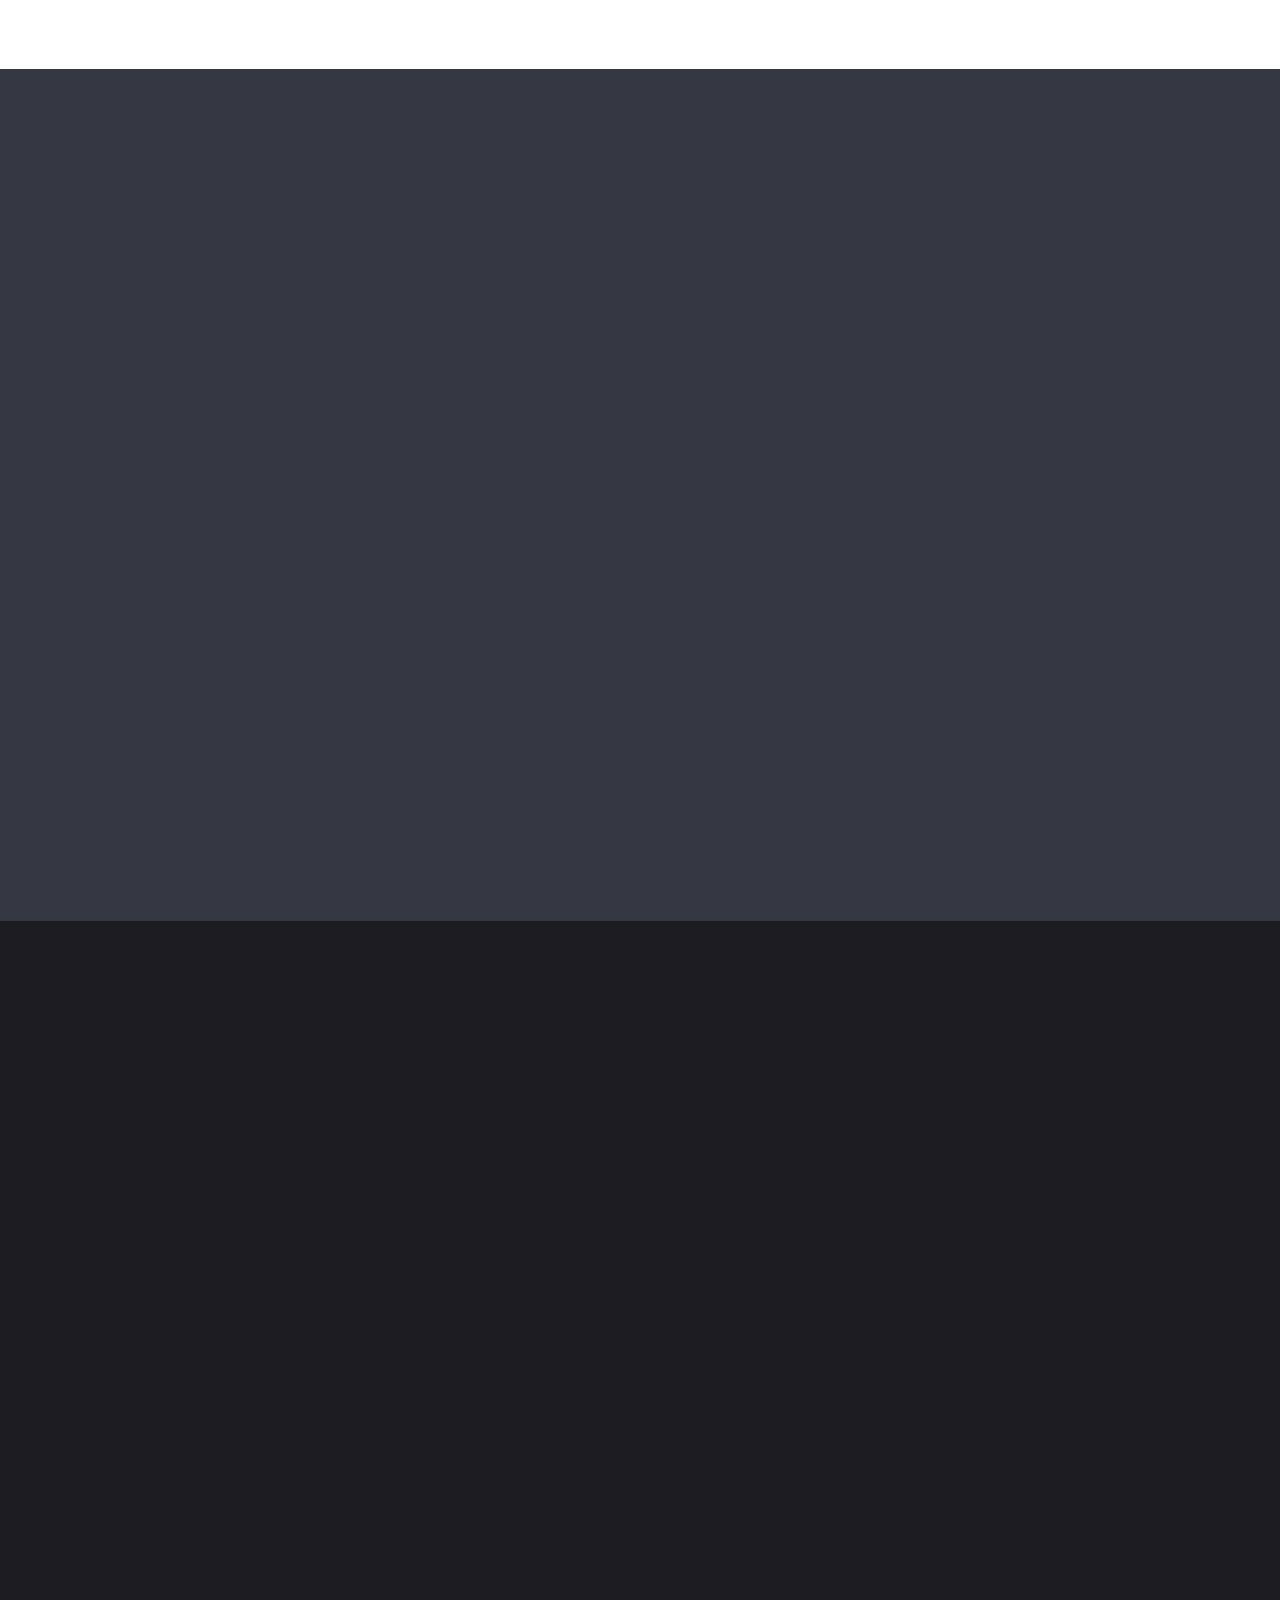
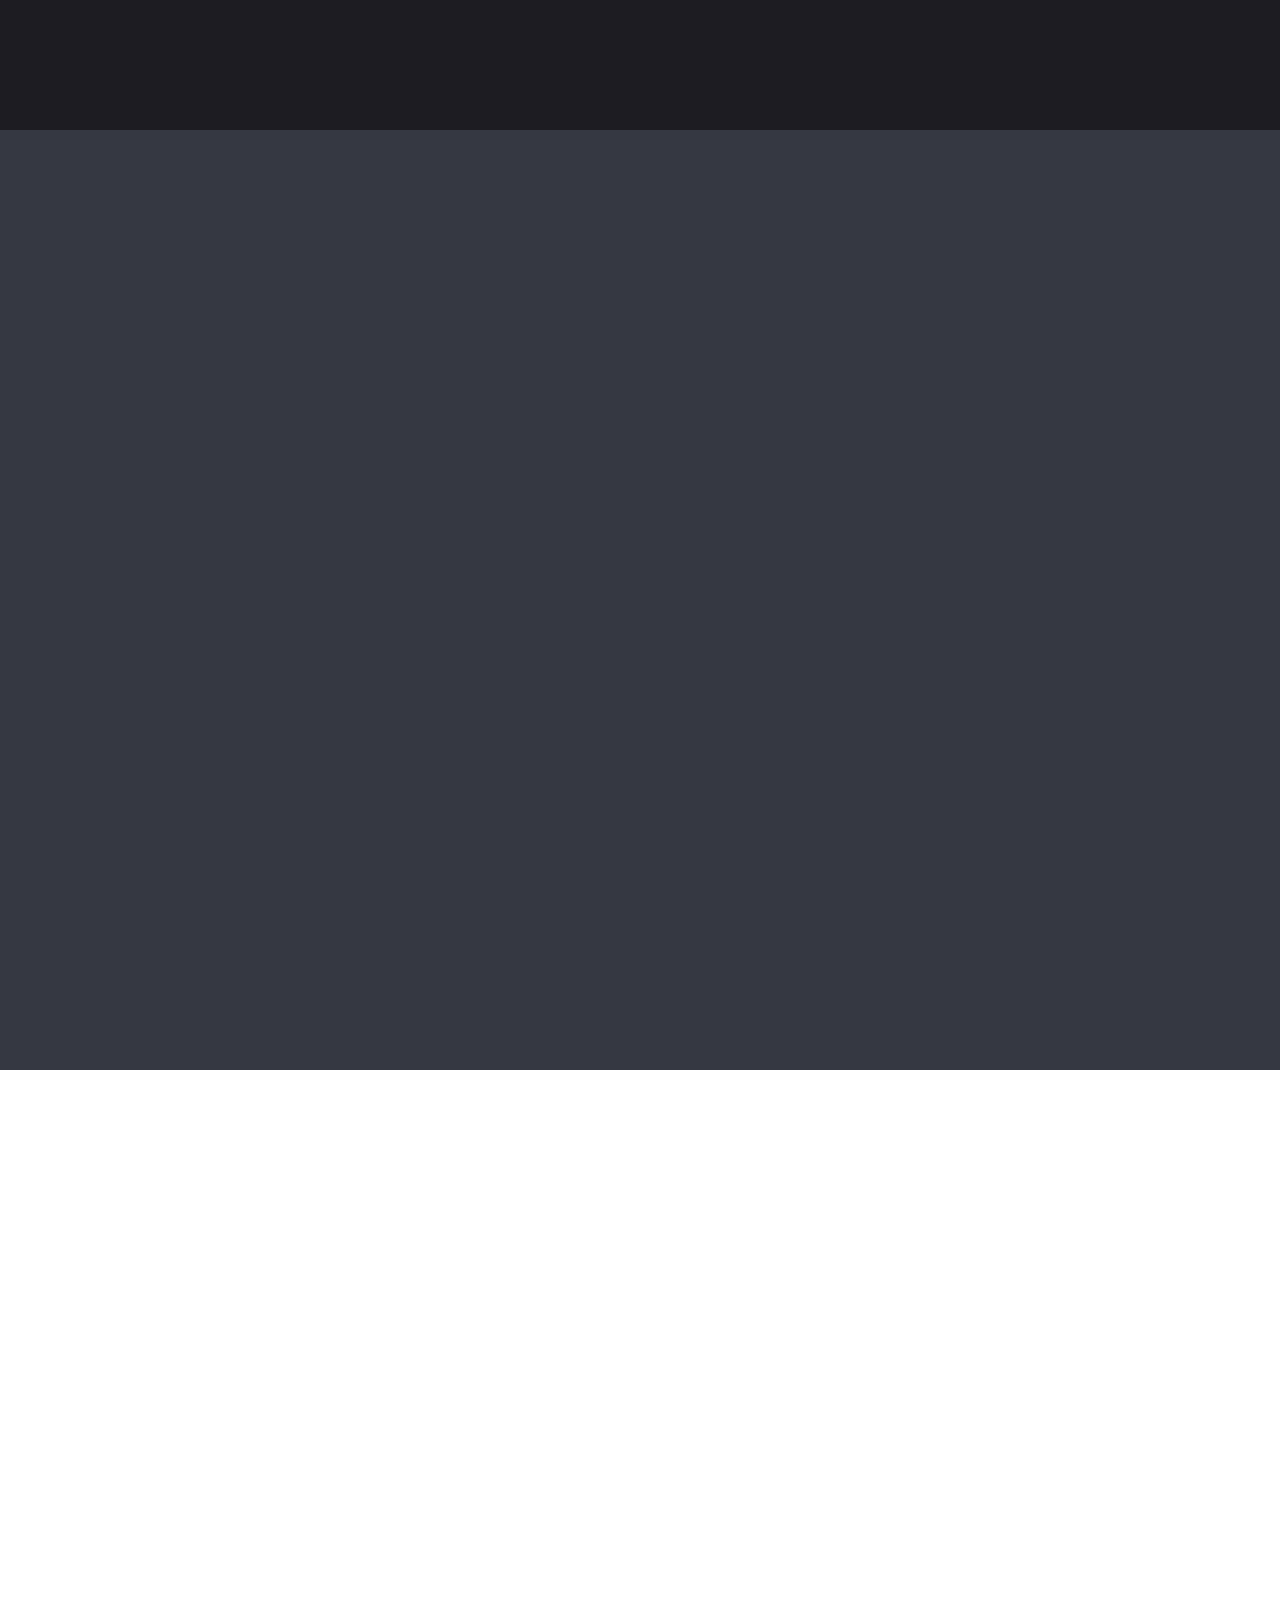
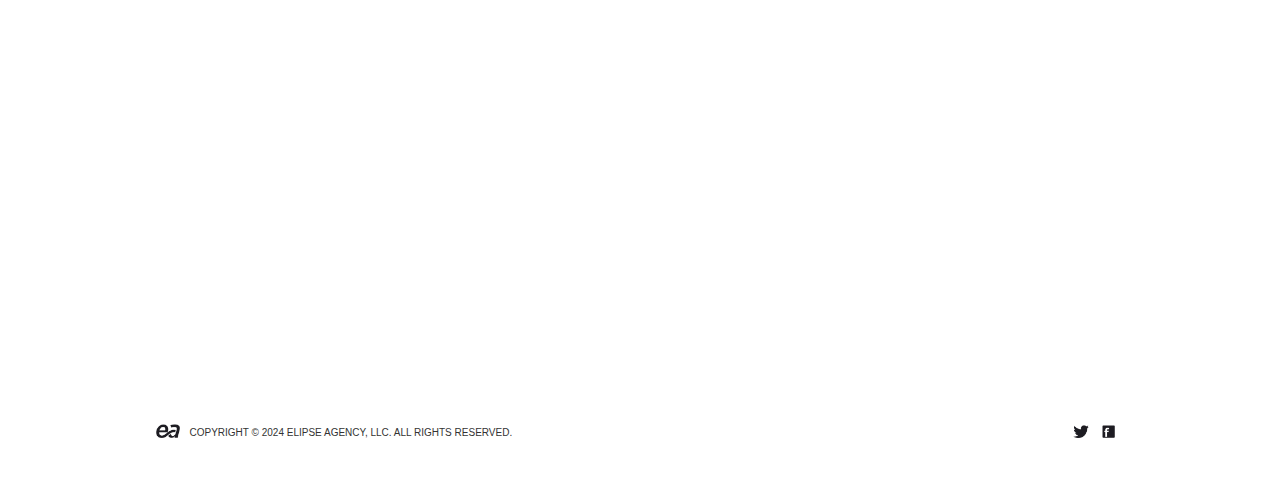
==== commit fb6676d5: "website updates" ====
--- a/agency.html
+++ b/agency.html
@@ -468,7 +468,7 @@
     <div id="footer">
         <div class="container">
             <img src="images/ea_footer.png" alt="EA" width="24" height="14" class="footer-logo">
-            <p class="copy">COPYRIGHT © 2017 ELIPSE AGENCY, LLC. ALL RIGHTS RESERVED.</p>
+            <p class="copy">COPYRIGHT © 2024 ELIPSE AGENCY, LLC. ALL RIGHTS RESERVED.</p>
             <div class="social">
                 <a href="https://twitter.com/elipseagency"><img src="images/social_twitter.png" width="16" height="13" alt="EA - Twitter"></a>
                 <a href="https://www.facebook.com/ElipseAgency/"><img src="images/social_facebook.png" width="13" height="13" alt="EA - Facebook"></a>
--- a/css/style.css
+++ b/css/style.css
@@ -1,41 +1,3 @@
-/***** FONTS *****/
-
-@font-face {
- font-family: "light";
- src: url("fonts/font-light.eot");
- src: url("fonts/font-light.eot?#iefix") format("embedded-opentype"),
-  url("fonts/font-light.woff2") format("woff2"),
-  url("fonts/font-light.woff") format("woff"),
-  url("fonts/font-light.ttf") format("truetype"),
-  url("fonts/font-light.svg#Light") format("svg");
- font-weight: normal;
- font-style: normal;
-}
-
-@font-face {
- font-family: "book";
- src: url("fonts/font-book.eot");
- src: url("fonts/font-book.eot?#iefix") format("embedded-opentype"),
-  url("fonts/font-book.woff2") format("woff2"),
-  url("fonts/font-book.woff") format("woff"),
-  url("fonts/font-book.ttf") format("truetype"),
-  url("fonts/font-book.svg#Book") format("svg");
- font-weight: normal;
- font-style: normal;
-}
-
-@font-face {
- font-family: "bold";
- src: url("fonts/font-bold.eot");
- src: url("fonts/font-bold.eot?#iefix") format("embedded-opentype"),
-  url("fonts/font-bold.woff2") format("woff2"),
-  url("fonts/font-bold.woff") format("woff"),
-  url("fonts/font-bold.ttf") format("truetype"),
-  url("fonts/font-bold.svg#Bold") format("svg");
- font-weight: normal;
- font-style: normal;
-}
-
 /***** GENERAL *****/
 
 html,
@@ -88,7 +50,9 @@
 /***** HEADER *****/
 
 #header {
- font-family: "bold", Helvetica, Arial, sans-serif;
+ font-family: "Inter", sans-serif;
+ font-weight: 700;
+ font-weight: 700;
  position: absolute;
  width: 100%;
 }
@@ -135,17 +99,20 @@
 }
 
 .cont p {
- font-family: "light", Helvetica, Arial, sans-serif;
+ font-family: "Inter", sans-serif;
+ font-weight: 300;
 }
 
 p.title,
 p.pretitle {
- font-family: "bold", Helvetica, Arial, sans-serif;
+ font-family: "Inter", sans-serif;
+ font-weight: 700;
 }
 
 p.title span,
 p.pretitle span {
- font-family: "book", Helvetica, Arial, sans-serif;
+ font-family: "Inter", sans-serif;
+ font-weight: 300;
 }
 
 .line_short {
@@ -169,7 +136,8 @@
 /***** TOP *****/
 
 #top {
- font-family: "bold", Helvetica, Arial, sans-serif;
+ font-family: "Inter", sans-serif;
+ font-weight: 700;
  background: #000;
  height: 100vh;
 }
@@ -275,7 +243,8 @@
 /***** QUOTES *****/
 
 #quotes {
- font-family: "bold", Helvetica, Arial, sans-serif;
+ font-family: "Inter", sans-serif;
+ font-weight: 700;
  background-color: #2a2b34;
  padding: 60px 0 30px;
  font-size: 15px;
@@ -298,14 +267,16 @@
 }
 
 .quote {
- font-family: "light", Helvetica, Arial, sans-serif;
+ font-family: "Inter", sans-serif;
+ font-weight: 300;
 }
 
 /***** OUR WORK *****/
 
 #our-work {
  color: #fff;
- font-family: "bold", Helvetica, Arial, sans-serif;
+ font-family: "Inter", sans-serif;
+ font-weight: 700;
 }
 
 .work {
@@ -389,7 +360,8 @@
 }
 
 .cycle-pager span {
- font-family: "bold", Helvetica, Arial, sans-serif;
+ font-family: "Inter", sans-serif;
+ font-weight: 700;
  font-size: 35px;
  width: 24px;
  height: 16px;
@@ -539,7 +511,8 @@
 }
 
 p.paul {
- font-family: "bold", Helvetica, Arial, sans-serif;
+ font-family: "Inter", sans-serif;
+ font-weight: 700;
  margin-top: 0px !important;
  padding-bottom: 30px;
 }
@@ -597,7 +570,8 @@
 }
 
 .more_link {
- font-family: "bold", Helvetica, Arial, sans-serif;
+ font-family: "Inter", sans-serif;
+ font-weight: 700;
  display: inline-block;
  font-size: 24px;
  line-height: 24px;
@@ -633,7 +607,8 @@
 
 #services,
 #roles {
- font-family: "bold", Helvetica, Arial, sans-serif;
+ font-family: "Inter", sans-serif;
+ font-weight: 700;
  padding: 50px 0;
  background-color: #1d1c22;
  color: #fff;
@@ -668,7 +643,8 @@
 
 #services li,
 #roles li {
- font-family: "light", Helvetica, Arial, sans-serif;
+ font-family: "Inter", sans-serif;
+ font-weight: 300;
  text-transform: uppercase;
  margin-bottom: 5px;
  list-style: inside;
@@ -689,7 +665,8 @@
 /***** CONTACT *****/
 
 #contact {
- font-family: "bold", Helvetica, Arial, sans-serif;
+ font-family: "Inter", sans-serif;
+ font-weight: 700;
  background-color: #fff;
  color: #1d1c22;
  padding: 80px 0;
@@ -738,7 +715,8 @@
 .city {
  font-size: 13px;
  margin-bottom: 0px;
- font-family: "light", Helvetica, Arial, sans-serif;
+ font-family: "Inter", sans-serif;
+ font-weight: 300;
 }
 
 .info-container {
@@ -751,7 +729,8 @@
 
 .phone {
  background: url(../images/icon_mobile.png) no-repeat top left;
- font-family: "light", Helvetica, Arial, sans-serif;
+ font-family: "Inter", sans-serif;
+ font-weight: 300;
  background-position: 0px 1px;
  background-size: 14px 22px;
  display: inline-block;
@@ -761,7 +740,8 @@
 }
 .mail {
  background: url(../images/icon_envelope.png) no-repeat center left;
- font-family: "light", Helvetica, Arial, sans-serif;
+ font-family: "Inter", sans-serif;
+ font-weight: 300;
  background-size: 17px 12px;
  padding-left: 26px;
  display: inline-block;
@@ -785,7 +765,8 @@
 /***** FOOTER *****/
 
 #footer {
- font-family: "light", Helvetica, Arial, sans-serif;
+ font-family: "Inter", sans-serif;
+ font-weight: 300;
  font-size: 10px;
  text-align: left;
  padding-bottom: 30px;
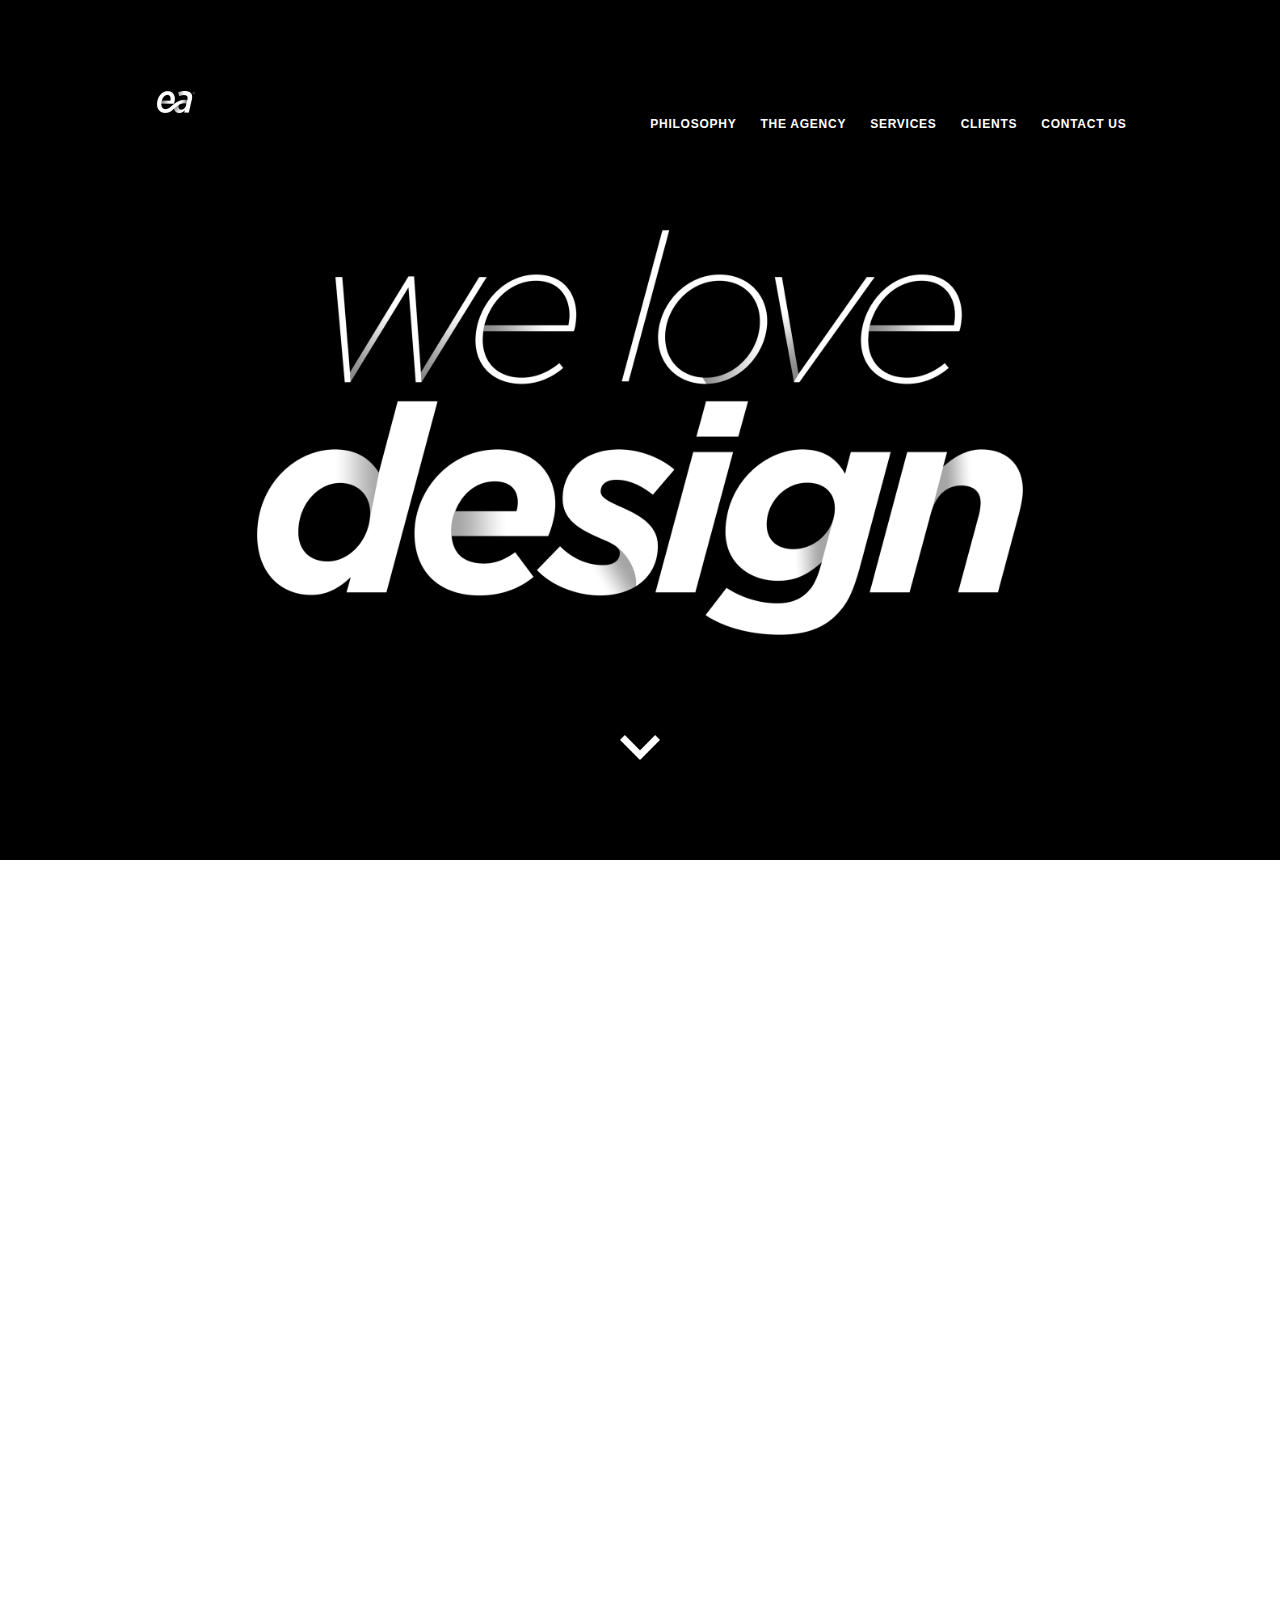
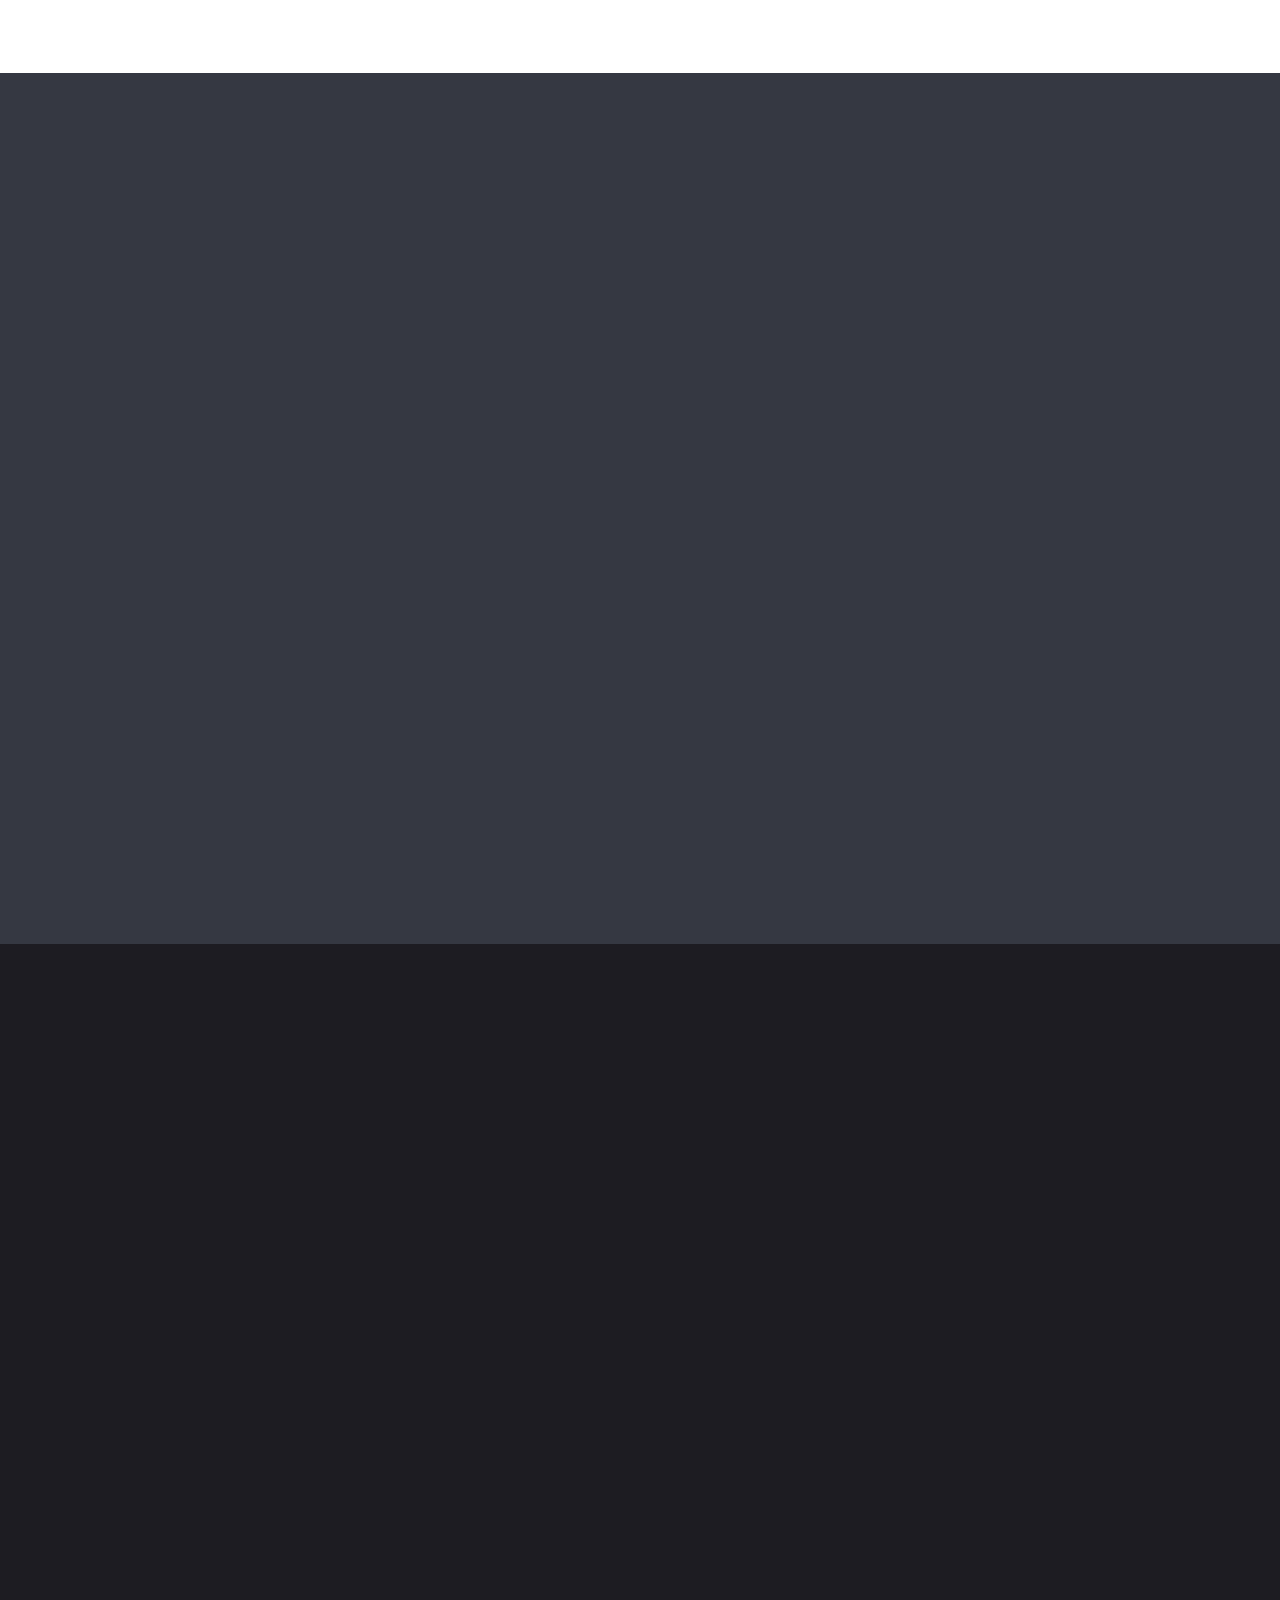
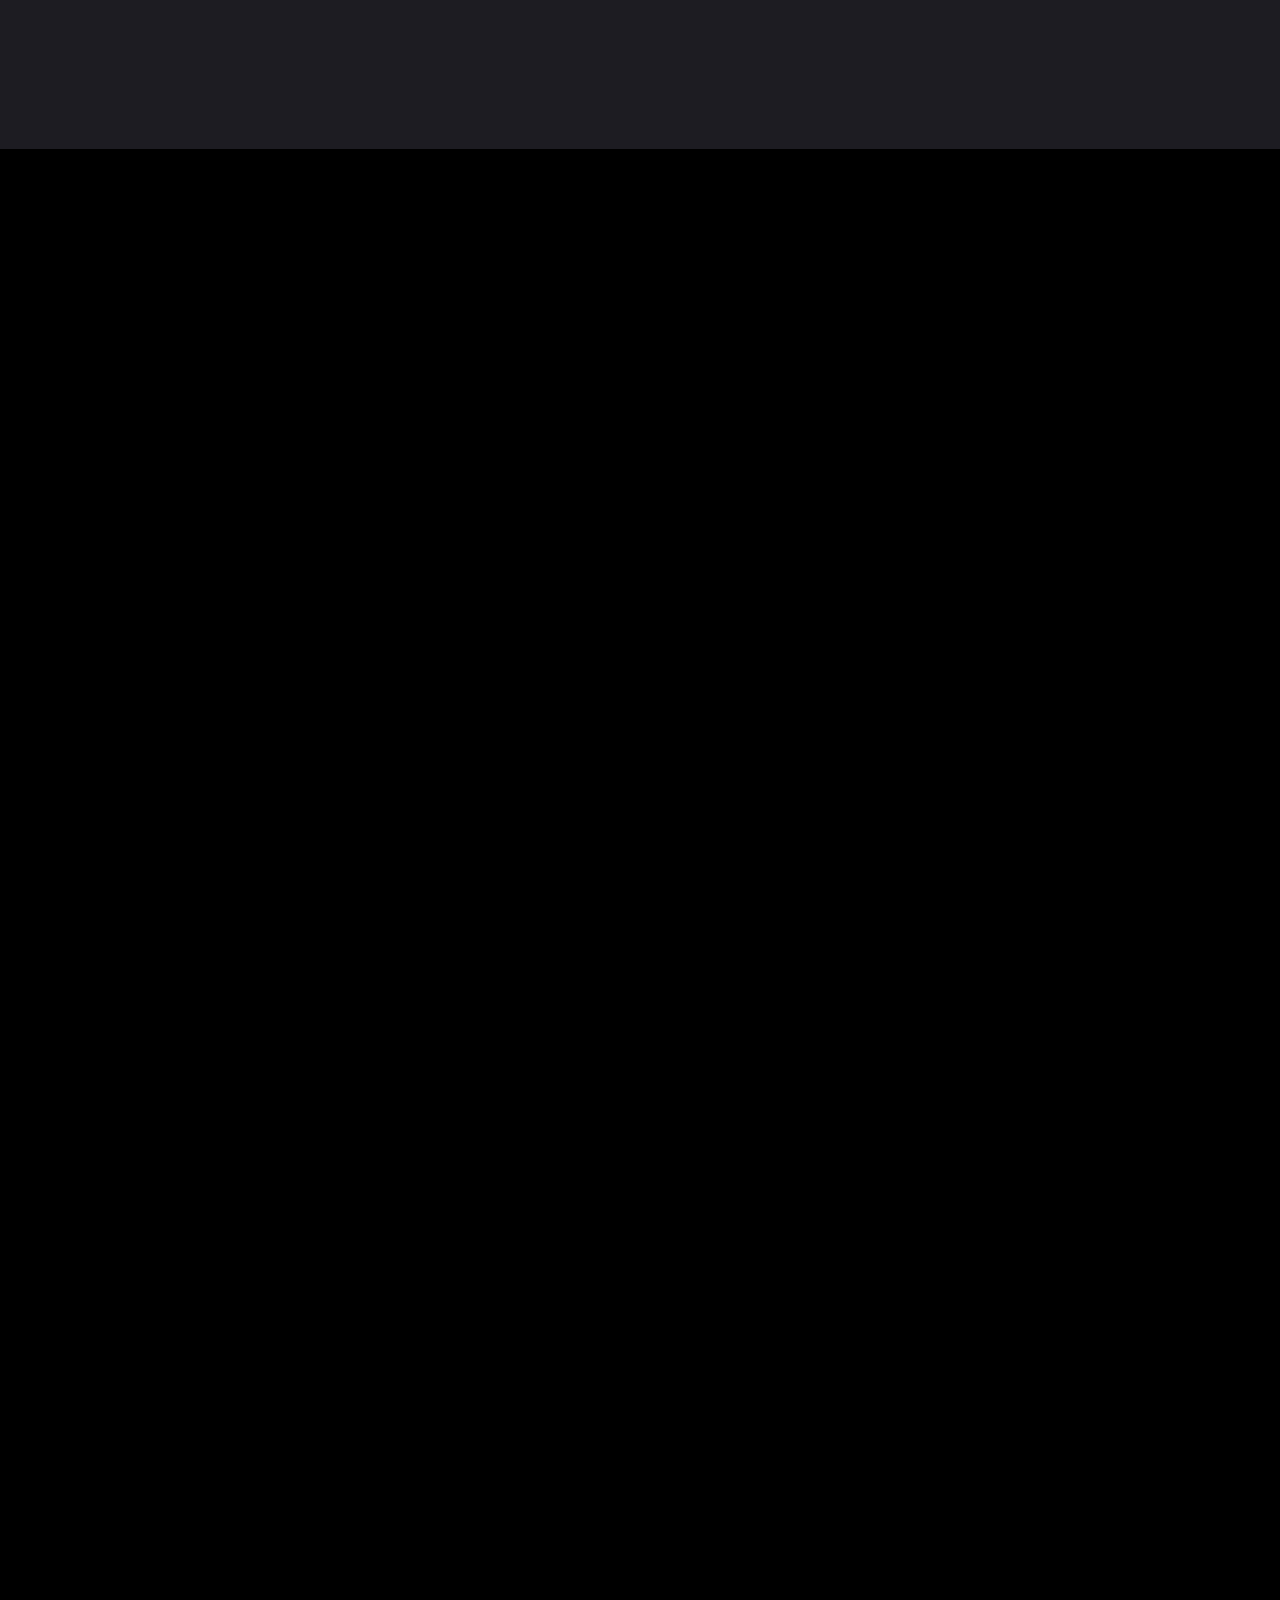
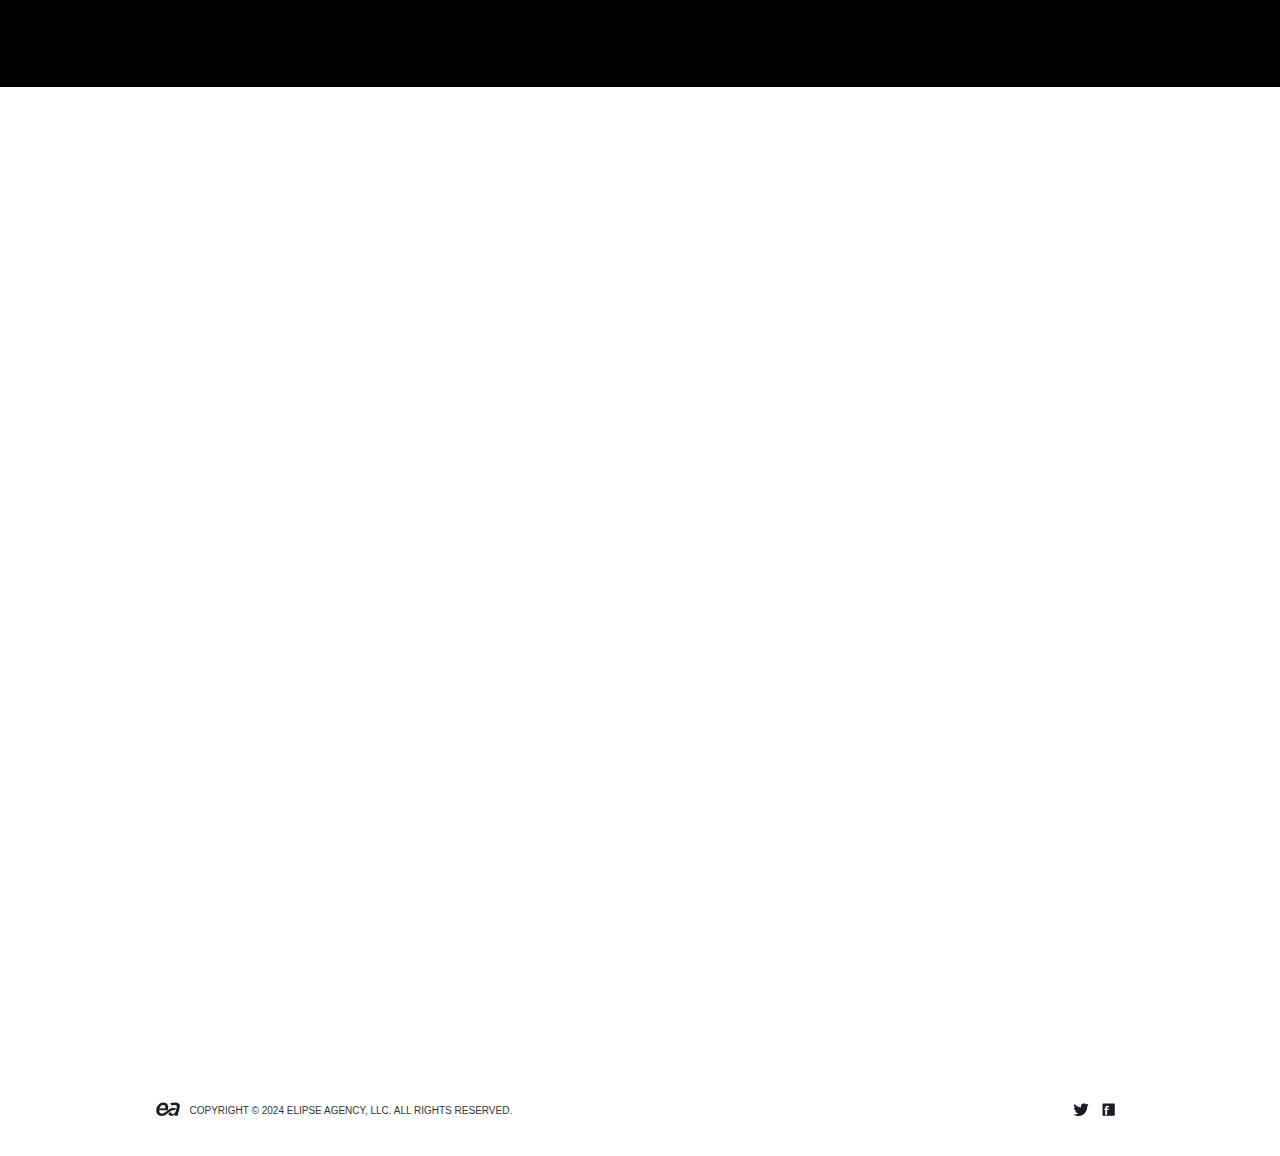
==== commit 02774413: "General Updates - Robots TXT - Sitemap - Remove console.log's - New Buttons to Contact - Contact pag" ====
--- a/agency.html
+++ b/agency.html
@@ -42,7 +42,7 @@
     <meta name="distribution" content="Global" /> 
     <meta name="language" content="english" /> 
     <meta name="resource-type" content="document" />
-    <meta name="robots" content="index, follow" />
+    <meta name="robots" content="noindex, nofollow" />
     
     <!-- Twitter Card data -->
     <meta name="twitter:card" content="summary_large_image">
--- a/css/style.css
+++ b/css/style.css
@@ -1,1561 +1 @@
-/***** GENERAL *****/
-
-html,
-body {
- margin: 0;
- padding: 0;
-}
-
-body {
- text-align: center;
- background: #fff;
-}
-
-a {
- outline: none !important;
-}
-
-a:hover,
-a:focus {
- text-decoration: none;
-}
-
-.container {
- max-width: 999px;
- padding-left: 15px;
- padding-right: 15px;
- position: relative;
- z-index: 1;
-}
-
-img.img-responsive {
- display: inline-block;
-}
-
-.both {
- clear: both;
-}
-
-#preloader {
- position: fixed;
- left: 0;
- top: 0;
- z-index: 9999999;
- width: 100vw;
- height: 100vh;
- overflow: hidden;
- background: #000 url(../images/preload.gif) no-repeat center center;
-}
-
-/***** HEADER *****/
-
-#header {
- font-family: "Inter", sans-serif;
- font-weight: 700;
- font-weight: 700;
- position: absolute;
- width: 100%;
-}
-
-#header .navbar {
- min-height: auto;
- margin-bottom: 0px;
-}
-
-/*** menu ***/
-
-#menu {
- padding-top: 42px;
-}
-
-#menu nav li a {
- font-size: 12px;
- letter-spacing: 0.75px;
- color: #fff;
- line-height: 12px;
- padding: 5px 12px;
-}
-
-#menu li a:hover {
- background: none;
- opacity: 0.5;
-}
-
-#menu li a:focus {
- background: none;
- opacity: 1;
-}
-
-#menu .navbar-brand {
- height: auto;
- padding: 0px;
-}
-
-/***** SECTIONS *****/
-
-.section {
- text-align: center;
- position: relative;
-}
-
-.cont p {
- font-family: "Inter", sans-serif;
- font-weight: 300;
-}
-
-p.title,
-p.pretitle {
- font-family: "Inter", sans-serif;
- font-weight: 700;
-}
-
-p.title span,
-p.pretitle span {
- font-family: "Inter", sans-serif;
- font-weight: 300;
-}
-
-.line_short {
- border: none;
- background: #fff;
- margin: 25px auto;
- height: 4px;
- width: 47px;
-}
-
-#top p.inner_logo {
- display: inline-block;
- position: absolute;
- width: 100%;
- left: 0px;
- top: 10vh;
- z-index: 999;
- margin-top: 0px;
-}
-
-/***** TOP *****/
-
-#top {
- font-family: "Inter", sans-serif;
- font-weight: 700;
- background: #000;
- height: 100vh;
-}
-
-.img-cont {
- height: 33vh;
-}
-
-.top_title {
- max-width: 90%;
- height: auto;
- max-height: 100%;
-}
-
-#top p {
- margin-bottom: 30px;
-}
-
-@-webkit-keyframes arrow {
- 0% {
-  opacity: 0;
- }
-
- 50% {
-  opacity: 1;
-  margin-top: 15px;
- }
-
- 100% {
-  opacity: 0;
-  margin-top: 0;
- }
-}
-
-@-moz-keyframes arrow {
- 0% {
-  opacity: 0;
- }
-
- 50% {
-  opacity: 1;
-  margin-top: 15px;
- }
-
- 100% {
-  opacity: 0;
-  margin-top: 0;
- }
-}
-
-@-o-keyframes arrow {
- 0% {
-  opacity: 0;
- }
-
- 50% {
-  opacity: 1;
-  margin-top: 15px;
- }
-
- 100% {
-  opacity: 0;
-  margin-top: 0;
- }
-}
-
-@keyframes arrow {
- 0% {
-  opacity: 0;
- }
-
- 50% {
-  opacity: 1;
-  margin-top: 15px;
- }
-
- 100% {
-  opacity: 0;
-  margin-top: 0;
- }
-}
-
-.arrow_down {
- -webkit-animation: arrow 2s infinite; /* Safari 4+ */
- -moz-animation: arrow 2s infinite; /* Fx 5+ */
- -o-animation: arrow 2s infinite; /* Opera 12+ */
- animation: arrow 2s infinite; /* IE 10+, Fx 29+ */
-}
-
-video {
- opacity: 0.7;
- min-width: 100%;
- width: auto;
- height: auto;
- min-height: 100%;
- position: fixed;
- top: 50%;
- left: 50%;
- transform: translate(-50%, -50%);
- z-index: 0;
-}
-
-/***** QUOTES *****/
-
-#quotes {
- font-family: "Inter", sans-serif;
- font-weight: 700;
- background-color: #2a2b34;
- padding: 60px 0 30px;
- font-size: 15px;
- margin-top: 50px;
- color: #fff;
-}
-
-#quotes .cycle-pager {
- position: static;
- margin-top: 5px;
-}
-
-#quotes img {
- margin-bottom: 16px;
-}
-
-.quote-img {
- width: 65px;
- height: 65px;
-}
-
-.quote {
- font-family: "Inter", sans-serif;
- font-weight: 300;
-}
-
-/***** OUR WORK *****/
-
-#our-work {
- color: #fff;
- font-family: "Inter", sans-serif;
- font-weight: 700;
-}
-
-.work {
- width: 100%;
- height: 100%;
- background-size: cover;
-}
-
-.work_title a,
-.work_title a:focus,
-.work_title a:visited {
- color: #fff;
-}
-
-.work_title a:hover {
- color: #cacedf;
-}
-
-.work .line_big {
- margin-top: 20px;
-}
-
-.work-1 {
- background: url("../images/slide_01.jpg") no-repeat center center;
-}
-
-.work-2 {
- background: url("../images/slide_02.jpg") no-repeat center center;
-}
-
-.work-3 {
- background: url("../images/slide_03.jpg") no-repeat center center;
-}
-
-.work-4 {
- background: url("../images/slide_04.jpg") no-repeat center center;
-}
-
-.work-5 {
- background: url("../images/slide_05.jpg") no-repeat center center;
-}
-
-.work-6 {
- background: url("../images/slide_06.jpg") no-repeat center center;
-}
-
-#prev,
-#next {
- display: inline-block;
- width: 34px;
- height: 55px;
- position: absolute;
- top: 48%;
- z-index: 99999;
- opacity: 0.1;
- -webkit-transition: all 0.5s; /* Safari */
- transition: all 0.5s;
-}
-
-#prev {
- background: url("../images/slider_arrow_left.png") no-repeat center center;
- background-size: 34px 55px;
- left: 70px;
-}
-
-#next {
- background: url("../images/slider_arrow_right.png") no-repeat center center;
- background-size: 34px 55px;
- right: 70px;
-}
-
-#prev:hover,
-#next:hover {
- opacity: 1;
-}
-
-.cycle-pager {
- position: absolute;
- width: 100%;
- z-index: 999999;
-}
-
-.cycle-pager span {
- font-family: "Inter", sans-serif;
- font-weight: 700;
- font-size: 35px;
- width: 24px;
- height: 16px;
- display: inline-block;
- color: #fff;
- cursor: pointer;
- opacity: 0.3;
-}
-
-.cycle-pager span.cycle-pager-active {
- opacity: 1;
-}
-
-.alltoall {
- position: absolute;
- display: inline-block;
- height: 100%;
- width: 100%;
- top: 0px;
- margin-left: -50%;
- z-index: 9999;
-}
-
-/***** CLIENTS *****/
-
-#clients {
- background-color: #353842;
- padding: 80px 0 0;
- color: #fff;
-}
-
-#clients.inner {
- padding-bottom: 80px;
-}
-
-#clients .col-md-3 {
- padding: 0 10px;
-}
-
-.client {
- border: solid 1px #3f424b;
- margin-top: 20px;
-}
-
-.client_logo {
- background-image: url("../images/logo_sprite.png");
- margin: 5px auto;
- text-align: center;
- display: inline-block;
-}
-
-.coca-cola {
- background-position: center 0px;
-}
-
-.greenpeace {
- background-position: center -100px;
-}
-
-.sony {
- background-position: center -200px;
-}
-
-.twitter {
- background-position: center -300px;
-}
-
-.twitter {
- background-position: center -300px;
-}
-
-.crashlytics {
- background-position: center -400px;
-}
-
-.patriots {
- background-position: center -500px;
-}
-
-.fabric {
- background-position: center -600px;
-}
-
-.walmart {
- background-position: center -700px;
-}
-
-.whyline {
- background-position: center -800px;
-}
-
-.virgin {
- background-position: center -900px;
-}
-
-.ustrendy {
- background-position: center -1000px;
-}
-
-.danone {
- background-position: center -1100px;
-}
-
-.webs {
- background-position: center -1200px;
-}
-
-.photels {
- background-position: center -1300px;
-}
-
-.dotspin {
- background-position: center -1400px;
-}
-
-.bepots {
- background-position: center -1500px;
-}
-
-/***** PHILOSOPHY *****/
-
-/***** HISTORY *****/
-
-#philosophy {
- padding: 100px 0;
- background-color: #fff;
- color: #1d1c22;
-}
-
-#story {
- padding: 80px 0;
- background-color: #fff;
- color: #1d1c22;
-}
-
-#philosophy .line_short,
-#philosophy .line_big,
-#story .line_short,
-#story .line_big {
- background-color: #1d1c22;
- margin-top: 15px;
-}
-
-#philosophy .featured,
-#story .featured {
- margin-bottom: 15px;
-}
-
-p.paul {
- font-family: "Inter", sans-serif;
- font-weight: 700;
- margin-top: 0px !important;
- padding-bottom: 30px;
-}
-
-/*
-#story a{
-    font-family: 'book', Helvetica, Arial, sans-serif;
-    color: #000;
-}
-
-#story a:hover{
-    text-decoration: underline;
-}
-
-
-#story .cont{
-    margin-bottom: 50px;
-}
-
-/***** AGENCY *****/
-
-/***** INSIGHTS *****/
-
-#agency {
- padding: 100px 0;
- background-color: #fff;
- color: #1d1c22;
-}
-
-#insights {
- padding: 75px 0;
- background-color: #fff;
- color: #1d1c22;
-}
-
-#agency .line_short,
-#agency .line_big {
- background-color: #1d1c22;
- margin-top: 10px;
-}
-
-#agency.inner,
-#insights {
- background-color: #353842;
- color: #fff;
-}
-
-#agency.inner .line_short,
-#insights.inner .line_short {
- background-color: #fff;
-}
-
-#agency .logo {
- margin-top: 20px;
-}
-
-.more_link {
- font-family: "Inter", sans-serif;
- font-weight: 700;
- display: inline-block;
- font-size: 24px;
- line-height: 24px;
- letter-spacing: 1.5px;
- color: #1d1c22;
- margin-top: 30px;
-}
-
-#insights .more_link {
- color: #fff;
-}
-
-#insights .line_big,
-#insights .line_short,
-#roles .line_short {
- margin-top: 15px;
- margin-bottom: 10px;
-}
-
-.more_link:hover,
-.more_link:focus {
- color: #686c7b;
-}
-
-#insights .more_link:hover,
-#insights .more_link:focus {
- color: #686c7b;
-}
-
-/***** SERVICES *****/
-
-/***** ROLES *****/
-
-#services,
-#roles {
- font-family: "Inter", sans-serif;
- font-weight: 700;
- padding: 50px 0;
- background-color: #1d1c22;
- color: #fff;
-}
-
-#services .col {
- text-align: left;
- margin-top: 50px;
- padding-left: 80px;
-}
-
-#roles .col {
- text-align: center;
- margin-top: 25px;
- padding-left: 15px;
-}
-
-#services .col img,
-#roles .col img {
- margin-bottom: 10px;
-}
-
-.service_title {
- font-size: 17px;
- margin-bottom: 12px;
-}
-
-#services ul,
-#roles ul {
- padding-left: 0px;
-}
-
-#services li,
-#roles li {
- font-family: "Inter", sans-serif;
- font-weight: 300;
- text-transform: uppercase;
- margin-bottom: 5px;
- list-style: inside;
- text-align: left;
-}
-
-#roles li {
- list-style: none;
- text-align: center;
-}
-
-/***** BROWSE MORE *****/
-
-#browse-more {
- background: #1d1c22;
-}
-
-/***** CONTACT *****/
-
-#contact {
- font-family: "Inter", sans-serif;
- font-weight: 700;
- background-color: #fff;
- color: #1d1c22;
- padding: 80px 0;
-}
-
-#contact .line_short {
- background-color: #1d1c22;
- margin-top: 15px;
- margin-bottom: 19px;
-}
-
-#contact .col-md-6 {
- padding: 0 8px;
-}
-
-#contact .col-md-12 {
- padding: 0 15px;
-}
-
-.contact-panel {
- border: solid 1px #d2d2d2;
- padding: 30px 0 25px;
- margin-top: 16px;
-}
-
-.contact-panel.last {
- padding: 16px 0 16px;
-}
-
-.contact-panel.last .world {
- padding-top: 5px !important;
-}
-
-.contact-panel.last .mail {
- margin-top: 5px;
-}
-
-.map {
- margin-bottom: 10px;
-}
-.continent {
- font-size: 15px;
- margin-bottom: 0px;
-}
-
-.city {
- font-size: 13px;
- margin-bottom: 0px;
- font-family: "Inter", sans-serif;
- font-weight: 300;
-}
-
-.info-container {
- height: 45px;
- display: flex;
- flex-wrap: wrap;
- align-items: center;
- justify-content: center;
-}
-
-.phone {
- background: url(../images/icon_mobile.png) no-repeat top left;
- font-family: "Inter", sans-serif;
- font-weight: 300;
- background-position: 0px 1px;
- background-size: 14px 22px;
- display: inline-block;
- padding-left: 27px;
- line-height: 24px;
- height: 29px;
-}
-.mail {
- background: url(../images/icon_envelope.png) no-repeat center left;
- font-family: "Inter", sans-serif;
- font-weight: 300;
- background-size: 17px 12px;
- padding-left: 26px;
- display: inline-block;
- line-height: 22px;
- /* height: 24px; */
-}
-.phone,
-.mail {
- font-size: 12px;
- margin: 0 10px 0px;
-}
-
-.mail a {
- color: #1d1c22;
-}
-
-.mail a:hover {
- text-decoration: underline;
-}
-
-/***** FOOTER *****/
-
-#footer {
- font-family: "Inter", sans-serif;
- font-weight: 300;
- font-size: 10px;
- text-align: left;
- padding-bottom: 30px;
- position: relative;
- background-color: #fff;
-}
-
-#footer p {
- height: 14px;
- line-height: 17px;
- display: inline-block;
-}
-
-#footer img {
- margin-right: 10px;
-}
-
-.social a:hover {
- opacity: 0.7;
-}
-
-/***** CASES *****/
-
-#top.inner {
- padding-top: 30vh;
-}
-
-#top.twitter_flight {
- background-color: #000;
- color: #fff;
-}
-
-#case_gallery {
- background: #000;
-}
-
-/*
-#case_gallery .container{
-    padding: 0px;
-    width: 100%;
-    min-width: 100%;
-}
-
-#case_gallery .col_cont{
-    padding: 0px;
-}
-
-#case_gallery .col{
-    padding: 0px;
-    height: 25vh;
-    min-height: 250px;
-}
-
-#case_gallery .col_big{
-    padding: 0px;
-    height: 50vh;
-    min-height: 500px;
-}
-
-.pic{
-    background-size: cover;
-    background-position: center top;
-}
-
-.pic01{
-    background-image: url(../images/bg_02.jpg);
-}
-
-.gal{
-    position: relative;
-    width: 100%;
-}
-
-/* ---- grid ---- */ /*
-
-.grid {
-    background: #DDD;
-    overflow: hidden;
-}
-
-.grid:after {
-  content: '';
-  display: block;
-  clear: both;
-}
-
-/* ---- .grid-item ---- */ /*
-
-.grid-sizer,
-.grid-item {
-  min-width: 414px;
-    width: 25vw;
-}
-
-.grid-item.h2{
-  
-    margin: 0px;
-}
-
-.grid-item.w2{
-  min-width: 826px;
-    width: 50vw;
-}
-
-.grid-item {
-  float: left;
-}
-
-.grid-item img {
-  display: block;
-  width: 100%;
-}
-*/
-
-.ri-grid {
- position: relative;
- height: auto;
-}
-
-.ri-grid ul {
- list-style: none;
- display: block;
- width: 100%;
- margin: 0;
- padding: 0;
-}
-
-.ri-grid ul:before,
-.ri-grid ul:after {
- content: "";
- display: table;
-}
-
-.ri-grid ul:after {
- clear: both;
-}
-
-.ri-grid ul {
- zoom: 1; /* For IE 6/7 (trigger hasLayout) */
-}
-
-.ri-grid ul li {
- -webkit-perspective: 400px;
- -moz-perspective: 400px;
- -o-perspective: 400px;
- -ms-perspective: 400px;
- perspective: 400px;
- margin: 0;
- padding: 0;
- float: left;
- position: relative;
- display: block;
- overflow: hidden;
- background: #000;
-}
-
-.ri-grid ul li a {
- display: block;
- outline: none;
- position: absolute;
- left: 0;
- top: 0;
- width: 100%;
- height: 100%;
- -webkit-backface-visibility: hidden;
- -moz-backface-visibility: hidden;
- -o-backface-visibility: hidden;
- -ms-backface-visibility: hidden;
- backface-visibility: hidden;
- -webkit-transform-style: preserve-3d;
- -moz-transform-style: preserve-3d;
- -o-transform-style: preserve-3d;
- -ms-transform-style: preserve-3d;
- transform-style: preserve-3d;
- -webkit-background-size: 100% 100%;
- -moz-background-size: 100% 100%;
- background-size: 100% 100%;
- background-position: center center;
- background-repeat: no-repeat;
- background-color: #333;
- -webkit-box-sizing: content-box;
- -moz-box-sizing: content-box;
- box-sizing: content-box;
-}
-
-/* Grid wrapper sizes */
-
-.ri-grid-size-1 {
- width: 55%;
-}
-.ri-grid-size-2 {
- width: 100%;
-}
-.ri-grid-size-3 {
- width: 100%;
- margin-top: 0px;
-}
-
-/* RESPONSIVE CSS
--------------------------------------------------- */
-
-@media (max-width: 991px) {
- .contact-panel.last {
-  padding: 0;
- }
- .phone-block,
- .mail-block {
-  height: 60px;
-  display: flex;
-  align-items: center;
-  justify-content: center;
- }
-
- .phone-block {
-  border-bottom: 1px solid #d2d2d2;
-  width: 75%;
-  margin: auto;
- }
- .contact-panel.last .mail {
-  margin-top: 0;
- }
-}
-
-@media (max-width: 767px) {
- #preloader {
-  background-size: 55px 34px;
- }
-
- #top {
-  padding-top: 13vh;
-  padding-bottom: 100px;
-  height: 90vh;
-  /*
-        background-image: url(../images/bg_01.jpg);
-        background-size: auto 13%;
-        background-attachment: fixed;
-        background-position: top center;
-        */
- }
-
- video {
-  opacity: 0.7;
-  width: auto;
-  height: 100vh;
-  position: fixed;
-  transform: none;
-  top: 0px;
-  left: -100%;
-  z-index: 0;
- }
-
- #top .mobile_logo {
-  margin-bottom: 80px;
-  display: inline-block;
-  position: relative;
-  z-index: 999;
- }
-
- .top_title {
-  margin-bottom: 124px;
- }
-
- #top p {
-  margin-top: 60px;
- }
-
- #top.inner p {
-  margin-top: 10px;
- }
-
- .line_big {
-  border: none;
-  background: #fff;
-  margin: 25px auto;
-  height: 4px;
-  width: 47px;
- }
-
- /*
-    .more_link{
-        padding-right: 24px;
-        padding-left: 12px;
-        background-size: 8px 11px;
-        font-size: 17px;
-        line-height: 17px;
-        letter-spacing: 1px;
-    }
-    */
-
- .img-cont {
-  margin-bottom: 60px;
- }
-
- .more_link {
-  font-size: 17px;
-  line-height: 17px;
-  letter-spacing: 1px;
- }
-
- .quote {
-  font-size: 20px;
-  line-height: 25px;
-  margin: 35px auto;
- }
-
- .cont p {
-  font-size: 16px;
-  opacity: 0.75;
-  letter-spacing: 0px;
-  max-width: 90%;
-  margin: 30px auto;
- }
-
- .cont p.featured {
-  margin: 30px auto;
-  font-size: 24px;
-  line-height: 28px;
-  letter-spacing: -1px;
-  opacity: 1;
- }
-
- p.title {
-  font-size: 40px;
-  letter-spacing: -1px;
- }
-
- p.pretitle {
-  font-size: 17px;
-  letter-spacing: 1px;
- }
-
- .work_title {
-  font-size: 30px;
-  line-height: 33px;
-  letter-spacing: -2px;
-  margin: 50px auto;
-  max-width: 100%;
- }
-
- .work_pretitle {
-  font-size: 18px;
-  letter-spacing: 1px;
- }
-
- #agency {
-  padding: 70px 0;
- }
-
- #our-work,
- .work {
-  height: 100vh;
- }
-
- .work {
-  padding-top: 25vh;
-  background-size: auto 100% !important;
- }
-
- .work_logo {
-  max-height: 50px;
-  max-width: 200px;
-  height: auto;
-  width: auto;
- }
-
- .cycle-pager {
-  bottom: 40px;
- }
-
- .client_logo {
-  background-size: 100%;
-  width: 117px;
-  max-width: 80%;
-  height: 80px;
- }
-
- .coca-cola {
-  background-position: center 5px;
- }
-
- .greenpeace {
-  background-position: center -70px;
- }
-
- .sony {
-  background-position: center -145px;
- }
-
- .twitter {
-  background-position: center -220px;
- }
-
- .crashlytics {
-  background-position: center -295px;
- }
-
- .patriots {
-  background-position: center -372px;
- }
-
- .fabric {
-  background-position: center -445px;
- }
-
- .walmart {
-  background-position: center -520px;
- }
-
- .whyline {
-  background-position: center -595px;
- }
-
- .virgin {
-  background-position: center -672px;
- }
-
- .ustrendy {
-  background-position: center -745px;
- }
-
- .danone {
-  background-position: center -820px;
- }
-
- .webs {
-  background-position: center -897px;
- }
-
- .photels {
-  background-position: center -970px;
- }
-
- .dotspin {
-  background-position: center -1045px;
- }
-
- .bepots {
-  background-position: center -1123px;
- }
-
- #footer {
-  text-align: center;
- }
-
- .copy {
-  font-size: 8px;
-  width: 100%;
- }
-
- .footer-logo {
-  margin-bottom: 10px;
- }
-
- .contact-panel .text-left,
- .contact-panel .text-right {
-  text-align: center !important;
- }
-
- #top.inner {
-  height: 90vh;
-  padding-top: 13vh;
-  padding-bottom: 100px;
-  background-size: auto 13%;
-  background-attachment: fixed;
-  background-position: top center;
- }
-
- #top.twitter_flight {
-  background: #000;
- }
-
- #top.inner .mobile_logo {
-  margin-bottom: 55px;
-  position: relative;
-  z-index: 999;
- }
-
- #top.inner .work_pretitle {
-  margin-bottom: 0px;
- }
-
- #top.inner .line_big {
-  margin: 22px auto 30px;
- }
-
- #top.inner .work_logo {
-  margin-top: 30px;
- }
-}
-
-@media (min-width: 768px) {
- #top {
-  padding-top: 25vh;
-  padding-bottom: 100px;
- }
-
- .img-cont {
-  height: 45vh;
-  margin-bottom: 100px;
- }
-
- #top p {
-  margin-top: 60px;
- }
-
- .line_big {
-  border: none;
-  background: #fff;
-  margin: 25px auto;
-  height: 4px;
-  width: 47px;
- }
-
- /*
-    .more_link{
-        padding-right: 24px;
-        padding-left: 12px;
-        background-size: 8px 11px;
-        font-size: 17px;
-        line-height: 17px;
-        letter-spacing: 1px;
-    }
-    */
-
- .more_link {
-  font-size: 17px;
-  line-height: 17px;
-  letter-spacing: 1px;
- }
-
- .quote {
-  font-size: 23px;
-  line-height: 30px;
-  margin: 45px auto;
- }
-
- .cont p {
-  font-size: 17px;
-  opacity: 0.75;
-  letter-spacing: -1px;
-  max-width: 80%;
-  margin: 30px auto;
- }
-
- .cont p.featured {
-  margin: 40px auto;
-  font-size: 28px;
-  line-height: 38px;
-  letter-spacing: -2px;
-  opacity: 1;
- }
-
- p.title {
-  font-size: 40px;
-  letter-spacing: -1px;
- }
-
- p.pretitle {
-  font-size: 18px;
-  letter-spacing: 1px;
- }
-
- .work_title {
-  font-size: 50px;
-  line-height: 60px;
-  letter-spacing: -2px;
-  max-width: 75%;
-  margin: 50px auto;
- }
-
- .work_pretitle {
-  font-size: 28px;
-  letter-spacing: 1px;
- }
-
- #our-work,
- .work {
-  height: 100vh;
-  min-height: 600px;
- }
-
- .work {
-  padding-top: 120px;
-  padding-bottom: 150px;
- }
-
- .work_logo {
-  max-height: 60px;
-  max-width: 300px;
-  height: auto;
-  width: auto;
- }
-
- .cycle-pager {
-  bottom: 30px;
- }
-
- .client_logo {
-  background-size: 100%;
-  width: 156px;
-  height: 100px;
- }
-
- .copy,
- .footer-logo {
-  float: left;
- }
-
- .social {
-  float: right;
- }
-
- .contact-panel .text-left,
- .contact-panel .text-right {
-  text-align: center !important;
- }
-}
-
-@media (min-width: 992px) {
- #top {
-  min-height: 700px;
-  padding-bottom: 100px;
- }
-
- .line_big {
-  border: none;
-  background: #fff;
-  margin: auto;
-  height: 7px;
-  width: 70px;
- }
-
- .quote {
-  font-size: 25px;
-  line-height: 30px;
-  margin: 45px auto;
- }
-
- /*
-    .more_link{
-        padding-right: 30px;
-        padding-left: 15px;
-        background-size: 11px 18px;
-        font-size: 24px;
-        line-height: 24px;
-        letter-spacing: 1.5px;
-    }
-    */
-
- .more_link {
-  font-size: 22px;
-  line-height: 24px;
-  letter-spacing: 1.5px;
- }
-
- .contact-panel.last .world {
-  border-right: solid 1px #d2d2d2;
- }
-
- p.title {
-  font-size: 48px;
-  letter-spacing: -2px;
- }
-
- .work_title {
-  font-size: 60px;
-  line-height: 65px;
-  letter-spacing: -2px;
-  margin-top: 50px;
-  margin-bottom: 50px;
-  max-width: 100%;
- }
-
- .work_pretitle {
-  font-size: 30px;
-  letter-spacing: 1.5px;
- }
-
- .work {
-  padding-top: 25vh;
-  background-size: cover;
- }
-
- #prev {
-  left: 30px;
- }
-
- #next {
-  right: 30px;
- }
- /*
-    .contact-panel .text-left{
-        text-align: left!important;
-    }
-    
-    .contact-panel .text-right{
-        text-align: right!important;
-    }*/
-
- .contact-panel .col-md-6.text-right {
-  margin-left: -20px;
- }
-
- .contact-panel .col-md-6.text-right.less {
-  margin-left: -12px;
- }
-}
-
-@media (min-width: 1200px) {
- #top {
-  min-height: 720px;
-  padding-top: 25vh;
-  padding-bottom: 100px;
- }
-
- #our-work,
- .work {
-  min-height: 700px;
- }
-
- .work_title {
-  font-size: 69px;
-  line-height: 72px;
-  letter-spacing: -2px;
-  margin-top: 50px;
-  margin-bottom: 50px;
-  max-width: 100%;
- }
-
- .work {
-  padding-top: 33vh;
-  background-size: cover;
- }
-
- .cycle-pager {
-  bottom: 50px;
- }
-
- #prev {
-  left: 70px;
- }
-
- #next {
-  right: 70px;
- }
-}
-
-@media (min-width: 1200px) {
- #case_gallery {
-  overflow: hidden;
- }
-
- #case_gallery .container {
-  width: 1200px;
-  min-width: 1200px;
- }
-
- .left_content {
-  position: absolute;
-  display: inline-block !important;
-  left: -1200px;
- }
-
- .right_content {
-  position: absolute;
-  display: inline-block !important;
-  left: 1200px;
- }
-
- .center_content {
-  position: absolute;
-  left: 0px;
- }
-
- .gal {
-  width: 1200px;
-  margin: auto;
- }
-}
-
-@media (max-width: 1700px) {
- .rid01 {
-  display: none;
- }
-}
-
-/* Phone Landscape */
-@media only screen and (max-device-width: 480px) and (orientation: landscape) {
- #top {
-  padding-top: 25vh;
- }
-}
+body,html{margin:0;padding:0}body{text-align:center;background:#fff}a{outline:none!important}a:focus,a:hover{text-decoration:none}.cta-area{text-align:center}.button{display:inline-block;font-size:12px;line-height:140%;font-weight:500;padding:12px 25px;text-transform:uppercase;letter-spacing:0.08em;color:#fff;background-color:#000;border:2px solid #000;-webkit-transition:all 0.4s ease-in-out;transition:all 0.4s ease-in-out}.button:hover{color:#000;background-color:#FFF}.container{max-width:999px;padding-left:15px;padding-right:15px;position:relative;z-index:1}img.img-responsive{display:inline-block}.both{clear:both}#preloader{position:fixed;left:0;top:0;z-index:9999999;width:100vw;height:100vh;overflow:hidden;background:#000 url(../images/preload.gif) no-repeat center center}#header{font-family:"Inter",sans-serif;font-weight:700;font-weight:700;position:absolute;width:100%}#header .navbar{min-height:auto;margin-bottom:0px}#menu{padding-top:90px}#menu nav li a{font-size:12px;letter-spacing:0.75px;color:#fff;line-height:12px;padding:5px 12px}#menu li a:hover{background:none;opacity:0.5}#menu li a:focus{background:none;opacity:1}#menu .navbar-brand{height:auto;padding:0px}.section{text-align:center;position:relative}.cont p{font-family:"Inter",sans-serif;font-weight:300}p.pretitle,p.title{font-family:"Inter",sans-serif;font-weight:300}p.pretitle span,p.title span{font-family:"Inter",sans-serif;font-weight:600}.line_short{border:none;background:#fff;margin:25px auto;height:2px;width:47px}#top p.inner_logo{display:inline-block;position:absolute;width:100%;left:0px;top:10vh;z-index:999;margin-top:0px}#top{font-family:"Inter",sans-serif;font-weight:700;background:#000;padding:150px 0 100px}#top .container{max-width:1200px}#top .inner-content{padding-top:50px;text-align:center}#top .inner-content img{margin-top:80px}#top .inner-content a{display:block}#top h1{color:#FFF;font-size:150px;font-weight:600;letter-spacing:-0.07em}#top h2{color:#FFF;font-size:45px;line-height:90px;font-weight:200;letter-spacing:-0.06em;margin-top:0;background:-webkit-gradient(linear,left top,left bottom,color-stop(50%,#FFF),to(#000));background:linear-gradient(to bottom,#FFF 50%,#000 100%);background-size:200% auto;background-clip:text;text-fill-color:transparent;-webkit-background-clip:text;-webkit-text-fill-color:transparent}#top h2 strong{font-weight:500}#top .arrow_down{position:relative;top:0}@media (min-width:1441px){#top{min-height:70vh;display:-webkit-box;display:-ms-flexbox;display:flex;-webkit-box-align:center;-ms-flex-align:center;align-items:center}}@media (max-width:991px){#top h1{font-size:100px}#top h2{font-size:30px;line-height:50px}}@media (max-width:767px){#top{padding-top:100px}#top h1{font-size:70px}#top h2{font-size:20px;line-height:40px}#top .inner-content{padding-top:0}#top .inner-content img{margin-top:50px;max-width:50px}#top .inner-content a img{max-width:15px;height:auto}}@media (max-width:425px){#top h1{font-size:50px}#top h2{font-size:15px;line-height:20px}#top .inner-content img{max-width:40px}}.img-cont{height:33vh}.top_title{max-width:100%;height:auto;max-height:100%}#top p{margin-bottom:30px}@-webkit-keyframes arrow{0%{opacity:0}50%{opacity:1;top:15px}to{opacity:0;top:0}}@keyframes arrow{0%{opacity:0}50%{opacity:1;top:15px}to{opacity:0;top:0}}.arrow_down{-webkit-animation:arrow 2s infinite;animation:arrow 2s infinite}video{opacity:0.7;min-width:100%;width:auto;height:auto;min-height:100%;position:fixed;top:50%;left:50%;-webkit-transform:translate(-50%,-50%);transform:translate(-50%,-50%);z-index:0}#quotes{font-family:"Inter",sans-serif;font-weight:700;background-color:#000000;padding:100px 0 100px;font-size:15px;color:#fff}#quotes .cycle-pager{position:static;margin-top:5px}#quotes img{margin-bottom:16px}.quote-img{width:65px;height:65px}.quote{font-family:"Inter",sans-serif;font-weight:300}#our-work{color:#fff;font-family:"Inter",sans-serif;font-weight:700}.work{width:100%;height:100%;background-size:cover}.work_title a,.work_title a:focus,.work_title a:visited{color:#fff}.work_title a:hover{color:#cacedf}.work .line_big{margin-top:20px}.work-1{background:url("../images/slide_01.jpg") no-repeat center center}.work-2{background:url("../images/slide_02.jpg") no-repeat center center}.work-3{background:url("../images/slide_03.jpg") no-repeat center center}.work-4{background:url("../images/slide_04.jpg") no-repeat center center}.work-5{background:url("../images/slide_05.jpg") no-repeat center center}.work-6{background:url("../images/slide_06.jpg") no-repeat center center}.work-7{background:url("../images/slide_09.jpg") no-repeat center center}#next,#prev{display:inline-block;width:34px;height:55px;position:absolute;top:48%;z-index:99999;opacity:0.1;-webkit-transition:all 0.5s;transition:all 0.5s}#prev{background:url("../images/slider_arrow_left.png") no-repeat center center;background-size:34px 55px;left:70px}#next{background:url("../images/slider_arrow_right.png") no-repeat center center;background-size:34px 55px;right:70px}#next:hover,#prev:hover{opacity:1}.cycle-pager{position:absolute;width:100%;z-index:999999}.cycle-pager span{font-family:"Inter",sans-serif;font-weight:700;font-size:35px;width:24px;height:16px;display:inline-block;color:#fff;cursor:pointer;opacity:0.3}.cycle-pager span.cycle-pager-active{opacity:1}.alltoall{position:absolute;display:inline-block;height:100%;width:100%;top:0px;margin-left:-50%;z-index:9999}@media (max-width:575px){.work{padding-bottom:60px}.work:after{content:"";position:absolute;inset:0;background-color:rgba(0,0,0,0.4470588235)}.work .container img{max-height:50px;max-width:200px}}#clients-startups{background-color:#000000;padding:10px 0 0px;color:#fff}#clients-startups-row{background-color:#000000;padding:0px 0 0px;color:#fff}#clients-vcs{background-color:#000000;padding:70px 0 100px;color:#fff}#clients{background-color:#000000;padding:150px 0 50px;color:#fff}#clients.inner{padding-bottom:80px}#clients .col-md-2{padding:0 10px}.client{border:solid 1px #131313;background-color:#131313;margin-top:30px;height:150px;display:-webkit-box;display:-ms-flexbox;display:flex;-webkit-box-align:center;-ms-flex-align:center;align-items:center;-webkit-box-pack:center;-ms-flex-pack:center;justify-content:center;-webkit-transition:all 0.5s ease-in-out;transition:all 0.5s ease-in-out}.client:hover{border-color:#fff;background-color:#232323}.testie{background-color:aqua;padding:50px 0}.client_logo{background-image:url("../images/logo_sprite.png");margin:5px auto;text-align:center;display:inline-block}.coca-cola{background-position:center 0px}.greenpeace{background-position:center -100px}.sony{background-position:center -200px}.twitter{background-position:center -300px}.twitter{background-position:center -300px}.crashlytics{background-position:center -400px}.patriots{background-position:center -500px}.fabric{background-position:center -600px}.walmart{background-position:center -700px}.whyline{background-position:center -800px}.virgin{background-position:center -900px}.ustrendy{background-position:center -1000px}.danone{background-position:center -1100px}.webs{background-position:center -1200px}.photels{background-position:center -1300px}.dotspin{background-position:center -1400px}.bepots{background-position:center -1500px}@media (max-width:991px){.client img{width:100%;max-height:65px;max-width:130px}}@media (max-width:767px){#clients{padding:100px 0 50px}.row{display:-webkit-box;display:-ms-flexbox;display:flex;-webkit-box-pack:center;-ms-flex-pack:center;justify-content:center;-ms-flex-wrap:wrap;flex-wrap:wrap}.row>div{padding:0 5px}.row>div>div{margin-top:10px}.pretitle-inbox{margin-top:10px}}@media (max-width:575px){.client{margin-top:20px;height:100px}.client img{max-height:45px;max-width:100px}.pretitle-inbox{margin-top:5px;font-size:10px;font-weight:500;letter-spacing:0.08em;opacity:0.5}}@media (max-width:425px){.client{height:80px}.client img{width:auto;max-height:35px;max-width:80px}}#mediaxp{background-color:#ffffff;padding:100px 0;color:#000000;overflow:hidden}#mediaxp .cta-area{margin-top:60px}#mediaxp.inner{padding-bottom:80px}#mediaxp .col-md-3{padding:0 10px}.marquee{margin:20px 0;position:relative;overflow:hidden}.marquee:after,.marquee:before{content:"";width:10vw;height:100%;position:absolute;top:0;left:0;background-image:-webkit-gradient(linear,left top,right top,from(#FFF),to(transparent));background-image:linear-gradient(90deg,#FFF 0%,transparent 100%);z-index:1}.marquee:before{left:initial;right:0;background-image:-webkit-gradient(linear,right top,left top,from(#FFF),to(transparent));background-image:linear-gradient(-90deg,#FFF 0%,transparent 100%)}.marquee .container-marquee{display:-webkit-box;display:-ms-flexbox;display:flex;-webkit-box-align:center;-ms-flex-align:center;align-items:center;-webkit-box-pack:start;-ms-flex-pack:start;justify-content:start;width:100%}.marquee .container-marquee .marquee-photos{display:-webkit-box;display:-ms-flexbox;display:flex;-webkit-box-align:center;-ms-flex-align:center;align-items:center;-webkit-box-pack:start;-ms-flex-pack:start;justify-content:start}.marquee .container-marquee .marquee-photos .brand{width:auto;text-align:center;margin-right:20px}.marquee .container-marquee .marquee-photos .brand img{width:auto;max-height:50px}@media (max-width:425px){.marquee{margin:10px 0}.marquee .container-marquee .marquee-photos .brand img{max-height:30px}}.mediaxp{border:solid 1px #3f424b;margin-top:20px}.mediaxp_logo{background-image:url("../images/logo_sprite.png");margin:5px auto;text-align:center;display:inline-block}.coca-cola{background-position:center 0px}.greenpeace{background-position:center -100px}.sony{background-position:center -200px}.twitter{background-position:center -300px}.twitter{background-position:center -300px}.crashlytics{background-position:center -400px}.patriots{background-position:center -500px}.fabric{background-position:center -600px}.walmart{background-position:center -700px}.whyline{background-position:center -800px}.virgin{background-position:center -900px}.ustrendy{background-position:center -1000px}.danone{background-position:center -1100px}.webs{background-position:center -1200px}.photels{background-position:center -1300px}.dotspin{background-position:center -1400px}.bepots{background-position:center -1500px}#philosophy{padding:100px 0;background-color:#fff;color:#1d1c22}#story{padding:80px 0;background-color:#fff;color:#1d1c22}#mediaxp .line_short,#philosophy .line_big,#philosophy .line_short,#story .line_big,#story .line_short{background-color:#000;margin-top:15px}#philosophy .featured,#story .featured{margin-bottom:15px}p.paul{font-family:"Inter",sans-serif;font-weight:700;margin-top:0px!important;padding-bottom:30px}#agency{padding:100px 0;background-color:#fff;color:#000000}@media (max-width:425px){#agency img{max-width:40px}}#insights{padding:75px 0;background-color:#fff;color:#1d1c22}#agency .line_big,#agency .line_short{background-color:#1d1c22;margin-top:10px}#agency.inner,#insights{background-color:#353842;color:#fff}#agency.inner .line_short,#insights.inner .line_short{background-color:#fff}#agency .logo{margin-top:20px}.more_link{font-family:"Inter",sans-serif;font-weight:700;display:inline-block;font-size:24px;line-height:24px;letter-spacing:1.5px;color:#1d1c22;margin-top:30px}#insights .more_link{color:#fff}#insights .line_big,#insights .line_short,#roles .line_short{margin-top:15px;margin-bottom:10px}.more_link:focus,.more_link:hover{color:#686c7b}#insights .more_link:focus,#insights .more_link:hover{color:#686c7b}#roles,#services{font-family:"Inter",sans-serif;font-weight:700;padding:50px 0;background-color:#1d1c22;color:#fff}#services .col{text-align:left;margin-top:50px;padding-left:80px}#roles .col{text-align:center;margin-top:25px;padding-left:15px}#roles .col img,#services .col img{margin-bottom:10px}.service_title{font-size:17px;margin-bottom:12px}#roles ul,#services ul{padding-left:0px}#roles li,#services li{font-family:"Inter",sans-serif;font-weight:300;text-transform:uppercase;margin-bottom:5px;list-style:inside;text-align:left}#roles li{list-style:none;text-align:center}#browse-more{background:#1d1c22}#contact{font-family:"Inter",sans-serif;font-weight:700;background-color:#fff;color:#1d1c22;padding:100px 0}#contact .line_short{background-color:#1d1c22;margin-top:15px;margin-bottom:19px}#contact .col-md-6{padding:0 8px}#contact .col-md-12{padding:0 15px}.contact-panel{border:solid 1px #d2d2d2;padding:30px 0 25px;margin-top:16px}.contact-panel.last{padding:16px 0 16px}.contact-panel.last .world{padding-top:5px!important}.contact-panel.last .mail{margin-top:5px}#contact.is-inner-page{background-color:#000;min-height:calc(100vh - 84px)}#contact.is-inner-page a,#contact.is-inner-page p{color:#FFF}#contact.is-inner-page hr{background-color:#d2d2d2}#contact.is-inner-page form{max-width:500px;margin:50px auto 0;background-color:#fff;padding:40px}#contact.is-inner-page form .row-group{display:-webkit-box;display:-ms-flexbox;display:flex;-webkit-box-align:center;-ms-flex-align:center;align-items:center;gap:20px;margin-bottom:20px}#contact.is-inner-page form .row-group .input-group{text-align:left;-webkit-box-flex:1;-ms-flex:1;flex:1}#contact.is-inner-page form .row-group .input-group label{display:block;text-transform:uppercase;font-size:10px;letter-spacing:0.2em}#contact.is-inner-page form .row-group .input-group input:not(.button),#contact.is-inner-page form .row-group .input-group textarea{width:100%;min-width:100%;max-height:100px;resize:none;padding:5px 8px;border:1px solid #d2d2d2;outline:0;-webkit-box-shadow:none;box-shadow:none;font-weight:400;-webkit-transition:all 0.4s ease-in-out;transition:all 0.4s ease-in-out}#contact.is-inner-page form .row-group .input-group input:not(.button):hover,#contact.is-inner-page form .row-group .input-group textarea:hover{border-color:#000}#contact.is-inner-page form .row-group .input-group textarea{min-height:100px}#contact.is-inner-page form .row-group .input-group.is-full{text-align:center}#contact.is-inner-page form .row-group .input-group.is-full .button{width:100%}#contact.is-inner-page form .row-group.is-last{margin-bottom:0}#contact.is-inner-page.is-thank-you{display:-webkit-box;display:-ms-flexbox;display:flex;-webkit-box-align:center;-ms-flex-align:center;align-items:center}#contact.is-inner-page.is-thank-you .title{max-width:700px;margin:0 auto 30px}#contact.is-inner-page.is-thank-you .description{font-size:16px;line-height:140%;font-weight:300}.map{margin-bottom:10px}.continent{font-size:15px;margin-bottom:0px}.city{font-size:13px;margin-bottom:0px;font-family:"Inter",sans-serif;font-weight:300}.info-container{height:45px;display:-webkit-box;display:-ms-flexbox;display:flex;-ms-flex-wrap:wrap;flex-wrap:wrap;-webkit-box-align:center;-ms-flex-align:center;align-items:center;-webkit-box-pack:center;-ms-flex-pack:center;justify-content:center}.phone{background:url(../images/icon_mobile.png) no-repeat top left;font-family:"Inter",sans-serif;font-weight:300;background-position:0px 1px;background-size:14px 22px;display:inline-block;padding-left:27px;line-height:24px;height:29px}.mail{background:url(../images/icon_envelope.png) no-repeat center left;font-family:"Inter",sans-serif;font-weight:300;background-size:17px 12px;padding-left:26px;display:inline-block;line-height:22px}.mail,.phone{font-size:12px;margin:0 10px 0px}.mail a{color:#1d1c22}.mail a:hover{text-decoration:underline}#footer{font-family:"Inter",sans-serif;font-weight:300;font-size:10px;text-align:left;padding:30px 0;position:relative;background-color:#fff}#footer p{height:14px;line-height:17px;display:inline-block}#footer img{margin-right:10px}.social a:hover{opacity:0.7}#top.inner{padding-top:30vh}#top.twitter_flight{background-color:#000;color:#fff}#case_gallery{background:#000}.ri-grid{position:relative;height:auto}.ri-grid ul{list-style:none;display:block;width:100%;margin:0;padding:0}.ri-grid ul:after,.ri-grid ul:before{content:"";display:table}.ri-grid ul:after{clear:both}.ri-grid ul{zoom:1}.ri-grid ul li{-webkit-perspective:400px;-o-perspective:400px;-ms-perspective:400px;perspective:400px;margin:0;padding:0;float:left;position:relative;display:block;overflow:hidden;background:#000}.ri-grid ul li a{display:block;outline:none;position:absolute;left:0;top:0;width:100%;height:100%;-webkit-backface-visibility:hidden;backface-visibility:hidden;-webkit-transform-style:preserve-3d;transform-style:preserve-3d;background-size:100% 100%;background-position:center center;background-repeat:no-repeat;background-color:#333;-webkit-box-sizing:content-box;box-sizing:content-box}.ri-grid-size-1{width:55%}.ri-grid-size-2{width:100%}.ri-grid-size-3{width:100%;margin-top:0px}@media (max-width:991px){.contact-panel.last{padding:0}.mail-block,.phone-block{height:60px;display:-webkit-box;display:-ms-flexbox;display:flex;-webkit-box-align:center;-ms-flex-align:center;align-items:center;-webkit-box-pack:center;-ms-flex-pack:center;justify-content:center}.phone-block{border-bottom:1px solid #d2d2d2;width:75%;margin:auto}.contact-panel.last .mail{margin-top:0}}@media (max-width:767px){#preloader{background-size:55px 34px}video{opacity:0.7;width:auto;height:100vh;position:fixed;-webkit-transform:none;transform:none;top:0px;left:-100%;z-index:0}#top .mobile_logo{margin-bottom:80px;display:inline-block;position:relative;z-index:999}#top p{margin-top:60px}#top.inner p{margin-top:10px}.line_big{border:none;background:#fff;margin:25px auto;height:4px;width:47px}.img-cont{margin-bottom:60px}.more_link{font-size:17px;line-height:17px;letter-spacing:1px}.quote{font-size:20px;line-height:25px;margin:35px auto}.cont p{font-size:16px;opacity:0.75;letter-spacing:0px;max-width:90%;margin:30px auto}.cont p.featured{margin:30px auto;font-size:24px;line-height:28px;letter-spacing:0;opacity:1}p.title{font-size:40px;line-height:100%;letter-spacing:0}p.pretitle{font-size:17px;letter-spacing:1px}.work_title{font-size:30px;line-height:33px;letter-spacing:-2px;margin:50px auto;max-width:100%}.work_pretitle{font-size:18px;letter-spacing:1px}#agency{padding:70px 0}#our-work,.work{}.work{padding-top:25vh;background-size:auto 100%!important}.work_logo{max-height:100px;max-width:400px;height:auto;width:auto}.cycle-pager{bottom:40px}.client_logo{background-size:100%;width:117px;max-width:80%;height:80px}.coca-cola{background-position:center 5px}.greenpeace{background-position:center -70px}.sony{background-position:center -145px}.twitter{background-position:center -220px}.crashlytics{background-position:center -295px}.patriots{background-position:center -372px}.fabric{background-position:center -445px}.walmart{background-position:center -520px}.whyline{background-position:center -595px}.virgin{background-position:center -672px}.ustrendy{background-position:center -745px}.danone{background-position:center -820px}.webs{background-position:center -897px}.photels{background-position:center -970px}.dotspin{background-position:center -1045px}.bepots{background-position:center -1123px}#footer{text-align:center}.copy{font-size:8px;width:100%}.footer-logo{margin-bottom:10px}.contact-panel .text-left,.contact-panel .text-right{text-align:center!important}#top.inner{height:90vh;padding-top:13vh;padding-bottom:100px;background-size:auto 13%;background-attachment:fixed;background-position:top center}#top.twitter_flight{background:#000}#top.inner .mobile_logo{margin-bottom:55px;position:relative;z-index:999}#top.inner .work_pretitle{margin-bottom:0px}#top.inner .line_big{margin:22px auto 30px}#top.inner .work_logo{margin-top:30px}}@media (max-width:575px){p.title{font-size:33px;line-height:120%}p.pretitle{font-size:13px;letter-spacing:2px}.cont p.featured{font-size:18px;line-height:24px}.cont p{max-width:100%;margin:15px auto}}@media (max-width:425px){p.title{font-size:25px}p.pretitle{margin-bottom:20px}}@media (min-width:768px){.img-cont{height:45vh;margin-bottom:100px;margin-top:80px}#top p{margin-top:60px}.line_big{border:none;background:#fff;margin:25px auto;height:4px;width:47px}.more_link{font-size:17px;line-height:17px;letter-spacing:1px}.quote{font-size:23px;line-height:30px;margin:45px auto}.cont p{font-size:17px;letter-spacing:0;max-width:80%;margin:30px auto}.cont p.featured{margin:40px auto;font-size:28px;line-height:38px;letter-spacing:-2px;opacity:1}p.title{font-size:40px;letter-spacing:0}p.pretitle{font-size:18px;letter-spacing:10px}p.pretitle9{font-size:12px;font-weight:400;letter-spacing:5px;color:dimgray}p.pretitle8{font-size:12px;font-weight:300;letter-spacing:5px}p.pretitle8 span{font-size:12px;font-weight:900;letter-spacing:5px}p.pretitle-small{font-size:12px;letter-spacing:5px;color:#ffffff}p.pretitle-inbox{font-size:9px;margin-top:20px;letter-spacing:4px;color:dimgray}.work_title{font-size:60px;line-height:70px;letter-spacing:-2px;max-width:95%;margin:50px auto}.work_pretitle{font-size:28px;letter-spacing:1px}#our-work,.work{min-height:600px}.work{padding-top:120px;padding-bottom:200px}.work_logo{max-height:70px;max-width:320px;height:auto;width:auto}.work_logo2{max-height:120px;max-width:550px;height:auto;width:auto}.work_logo3{max-height:90px;max-width:450px;height:auto;width:auto}.cycle-pager{bottom:30px}.client_logo{background-size:100%;width:156px;height:150px}.copy,.footer-logo{float:left}.social{float:right}.contact-panel .text-left,.contact-panel .text-right{text-align:center!important}}@media (min-width:992px){.line_big{border:none;background:#fff;margin:auto;height:7px;width:70px}.quote{font-size:25px;line-height:30px;margin:45px auto}.more_link{font-size:22px;line-height:24px;letter-spacing:1.5px}.contact-panel.last .world{border-right:solid 1px #d2d2d2}p.title{font-size:60px;line-height:110%;letter-spacing:-2px}.work_title{font-size:60px;line-height:65px;letter-spacing:-2px;margin-top:50px;margin-bottom:50px;max-width:100%}.work_pretitle{font-size:30px;letter-spacing:1.5px}.work{padding-top:25vh;background-size:cover}#prev{left:30px}#next{right:30px}.contact-panel .col-md-6.text-right{margin-left:-20px}.contact-panel .col-md-6.text-right.less{margin-left:-12px}}@media (min-width:1200px){#our-work,.work{min-height:700px}.work_title{font-size:69px;line-height:72px;letter-spacing:-2px;margin-top:50px;margin-bottom:50px;max-width:100%}.work{padding-top:33vh;background-size:cover}.cycle-pager{bottom:50px}#prev{left:70px}#next{right:70px}}@media (min-width:1200px){#case_gallery{overflow:hidden}#case_gallery .container{width:1200px;min-width:1200px}.left_content{position:absolute;display:inline-block!important;left:-1200px}.right_content{position:absolute;display:inline-block!important;left:1200px}.center_content{position:absolute;left:0px}.gal{width:1200px;margin:auto}}@media (max-width:1700px){.rid01{display:none}}@media only screen and (max-device-width:480px) and (orientation:landscape){#top{padding-top:25vh}}